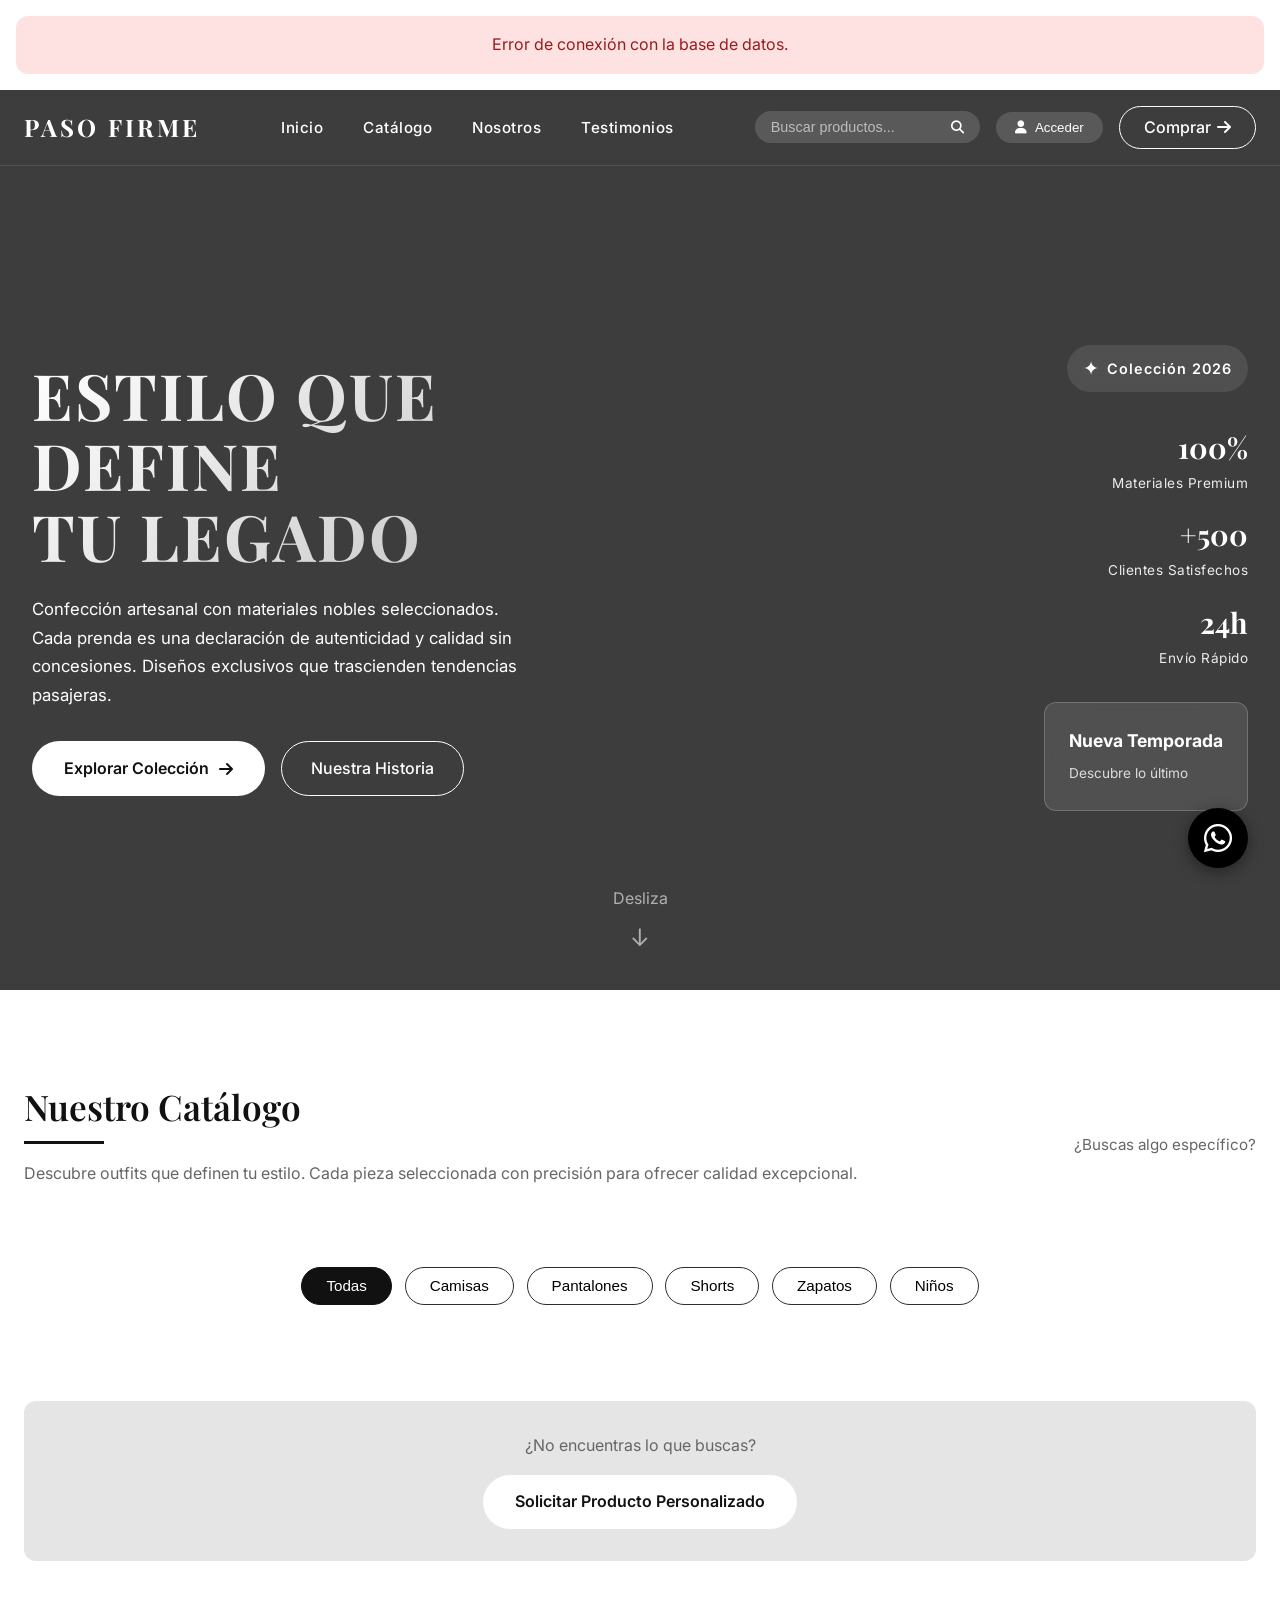
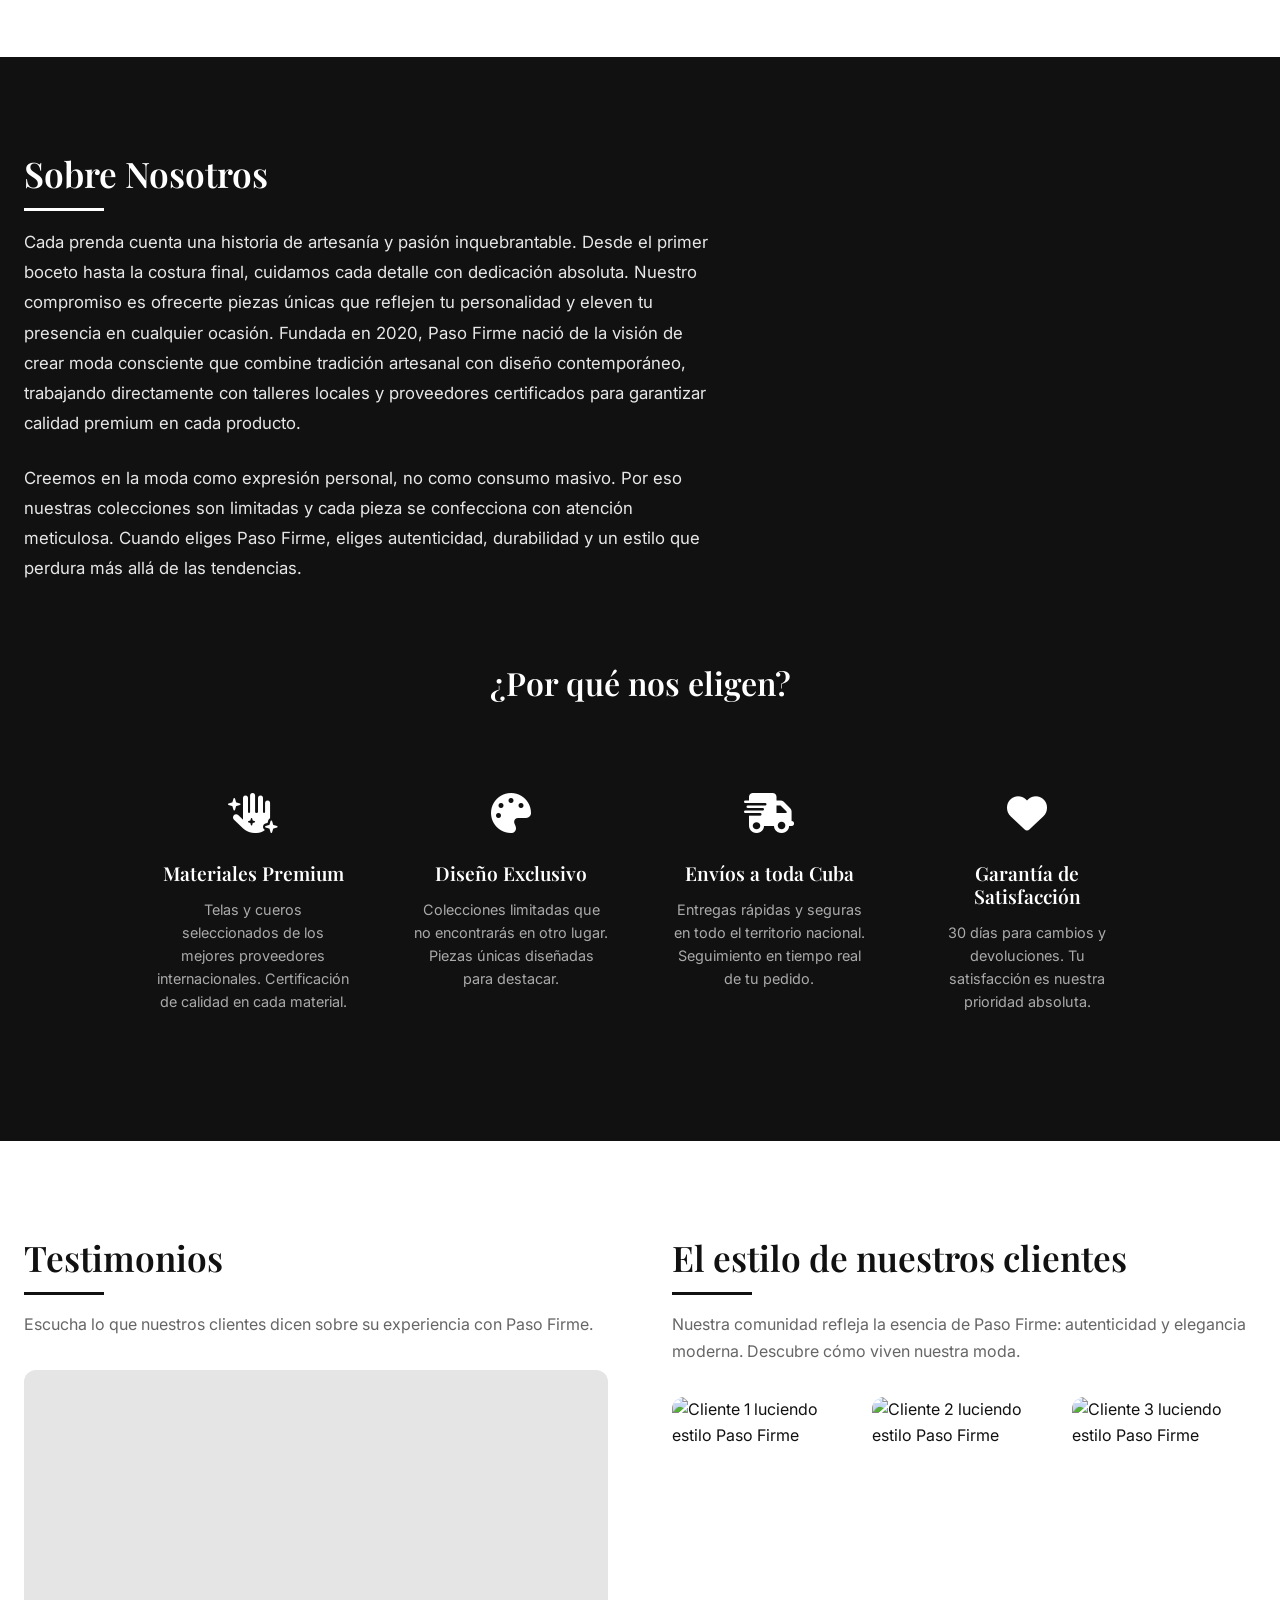
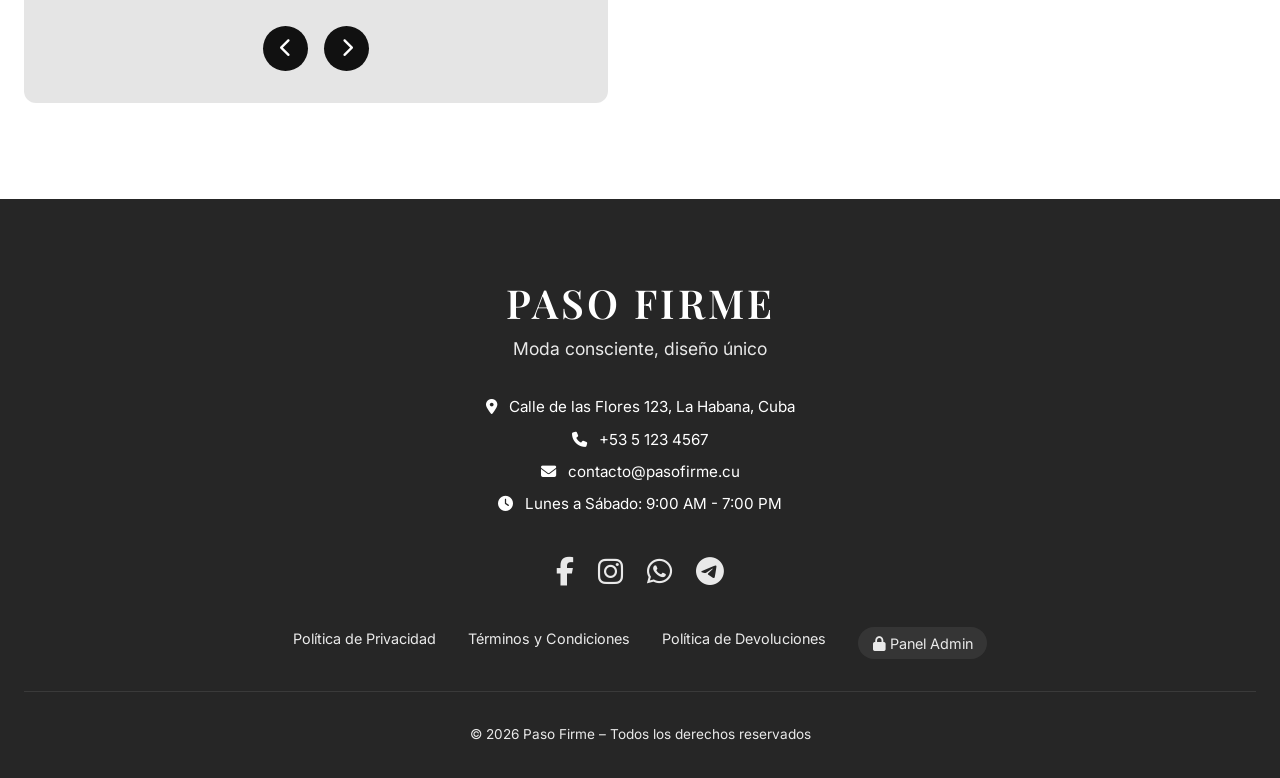
==== index.html @ e171fef2 "Primera subida de archivos" ====
<!DOCTYPE html>
<html lang="es">
<head>
    <meta charset="UTF-8">
    <meta name="viewport" content="width=device-width, initial-scale=1.0">
    <meta name="description" content="Paso Firme - Ropa y calzado de autor. Confección artesanal, materiales nobles y diseño exclusivo. Envíos a toda Cuba.">
    <meta name="keywords" content="ropa, calzado, moda, boutique, Cuba, diseño exclusivo, artesanía">
    <meta name="author" content="Paso Firme">
    <meta name="theme-color" content="#111111">
    <title>Paso Firme | Ropa y Calzado de Autor</title>
    <link rel="manifest" href="manifest.json">
    <link rel="preconnect" href="https://fonts.googleapis.com">
    <link rel="preconnect" href="https://fonts.gstatic.com" crossorigin>
    <link href="https://fonts.googleapis.com/css2?family=Playfair+Display:wght@400;500;600;700&family=Inter:wght@300;400;500;600;700&display=swap" rel="stylesheet">
    <link rel="stylesheet" href="https://cdnjs.cloudflare.com/ajax/libs/font-awesome/6.4.0/css/all.min.css">
    <link rel="stylesheet" href="styles.css">
</head>
<body>

    <!-- HERO SECTION -->
    <header class="hero" id="inicio" role="banner">
        <div class="hero-overlay" aria-hidden="true"></div>
        
        <!-- Navigation -->
        <nav class="hero-nav" role="navigation" aria-label="Navegación principal">
            <div class="nav-container">
                <a href="#inicio" class="logo" aria-label="Paso Firme - Inicio">PASO FIRME</a>
                
                <button class="menu-toggle" id="menuToggle" aria-label="Abrir menú" aria-expanded="false">
                    <i class="fas fa-bars"></i>
                </button>
                
                <ul class="nav-links" id="navLinks">
                    <li><a href="#inicio">Inicio</a></li>
                    <li><a href="#catalogo">Catálogo</a></li>
                    <li><a href="#nosotros">Nosotros</a></li>
                    <li><a href="#testimonios">Testimonios</a></li>
                </ul>
                
                <div class="nav-actions" id="navActions">
                    <div class="search-wrapper">
                        <input type="search" id="searchInput" placeholder="Buscar productos..." aria-label="Buscar productos">
                        <button id="searchBtn" aria-label="Buscar"><i class="fas fa-search"></i></button>
                    </div>
                    <button class="auth-btn" id="authBtn" aria-label="Acceder a tu cuenta"><i class="fas fa-user"></i> Acceder</button>
                    <a href="#catalogo" class="nav-comprar" id="comprarNavBtn">Comprar <i class="fas fa-arrow-right"></i></a>
                </div>
            </div>
        </nav>
        
        <!-- Hero Content -->
        <div class="hero-content">
            <div class="hero-text-left">
                <h1 class="hero-slogan">ESTILO QUE DEFINE<br>TU LEGADO</h1>
                <p class="hero-description-left">
                    Confección artesanal con materiales nobles seleccionados. Cada prenda es una declaración de autenticidad y calidad sin concesiones. Diseños exclusivos que trascienden tendencias pasajeras.
                </p>
                <div class="hero-buttons">
                    <a href="#catalogo" class="btn-primary">
                        <span>Explorar Colección</span>
                        <i class="fas fa-arrow-right"></i>
                    </a>
                    <a href="#nosotros" class="btn-outline">
                        <span>Nuestra Historia</span>
                    </a>
                </div>
            </div>
            
            <div class="hero-right-content">
                <div class="hero-badge">
                    <span class="badge-icon" aria-hidden="true">✦</span>
                    <span class="badge-text">Colección 2026</span>
                </div>
                <div class="hero-stats">
                    <div class="stat-item">
                        <span class="stat-number">100%</span>
                        <span class="stat-label">Materiales Premium</span>
                    </div>
                    <div class="stat-item">
                        <span class="stat-number">+500</span>
                        <span class="stat-label">Clientes Satisfechos</span>
                    </div>
                    <div class="stat-item">
                        <span class="stat-number">24h</span>
                        <span class="stat-label">Envío Rápido</span>
                    </div>
                </div>
                <div class="hero-3d-element">
                    <div class="floating-card">
                        <span class="card-title">Nueva Temporada</span>
                        <span class="card-subtitle">Descubre lo último</span>
                    </div>
                </div>
            </div>
        </div>
        
        <div class="hero-scroll-indicator" aria-hidden="true">
            <span>Desliza</span>
            <div class="scroll-arrow">↓</div>
        </div>
    </header>

    <!-- CATÁLOGO SECTION -->
    <section class="section catalog-section" id="catalogo" role="region" aria-labelledby="catalogo-title">
        <div class="container">
            <div class="catalogo-header">
                <div>
                    <h2 class="section-title-left" id="catalogo-title">Nuestro Catálogo</h2>
                    <p class="section-subtitle">Descubre outfits que definen tu estilo. Cada pieza seleccionada con precisión para ofrecer calidad excepcional.</p>
                </div>
                <div class="catalogo-cta">
                    <p>¿Buscas algo específico?</p>
                    <a href="#contacto" class="btn-outline">Contáctanos</a>
                </div>
            </div>
            
            <!-- Category Filter -->
            <div class="category-bar centered" role="tablist" aria-label="Filtrar por categoría">
                <button class="cat-btn active" data-category="todos" role="tab" aria-selected="true">Todas</button>
                <button class="cat-btn" data-category="camisas" role="tab" aria-selected="false">Camisas</button>
                <button class="cat-btn" data-category="pantalones" role="tab" aria-selected="false">Pantalones</button>
                <button class="cat-btn" data-category="shorts" role="tab" aria-selected="false">Shorts</button>
                <button class="cat-btn" data-category="zapatos" role="tab" aria-selected="false">Zapatos</button>
                <button class="cat-btn" data-category="ninos" role="tab" aria-selected="false">Niños</button>
            </div>
            
            <!-- Products Grid -->
            <div class="productos-grid" id="productosGrid" role="tabpanel" aria-label="Productos">
                <!-- Products will be loaded dynamically -->
            </div>
            
            <div class="catalogo-footer">
                <p>¿No encuentras lo que buscas?</p>
                <a href="#contacto" class="btn-primary">Solicitar Producto Personalizado</a>
            </div>
        </div>
    </section>

    <!-- SOBRE NOSOTROS SECTION -->
    <section class="section about-section" id="nosotros" role="region" aria-labelledby="nosotros-title">
        <div class="container">
            <div class="about-header">
                <div>
                    <h2 class="section-title-left" id="nosotros-title">Sobre Nosotros</h2>
                    <p class="about-highlight">
                        Cada prenda cuenta una historia de artesanía y pasión inquebrantable. Desde el primer boceto hasta la costura final, cuidamos cada detalle con dedicación absoluta. Nuestro compromiso es ofrecerte piezas únicas que reflejen tu personalidad y eleven tu presencia en cualquier ocasión. Fundada en 2020, Paso Firme nació de la visión de crear moda consciente que combine tradición artesanal con diseño contemporáneo, trabajando directamente con talleres locales y proveedores certificados para garantizar calidad premium en cada producto.
                    </p>
                    <p class="about-highlight">
                        Creemos en la moda como expresión personal, no como consumo masivo. Por eso nuestras colecciones son limitadas y cada pieza se confecciona con atención meticulosa. Cuando eliges Paso Firme, eliges autenticidad, durabilidad y un estilo que perdura más allá de las tendencias.
                    </p>
                </div>
            </div>
            
            <div class="why-us">
                <h3>¿Por qué nos eligen?</h3>
                <div class="features-grid">
                    <div class="feature">
                        <div class="feature-icon">
                            <i class="fas fa-hand-sparkles"></i>
                        </div>
                        <h4>Materiales Premium</h4>
                        <p>Telas y cueros seleccionados de los mejores proveedores internacionales. Certificación de calidad en cada material.</p>
                    </div>
                    <div class="feature">
                        <div class="feature-icon">
                            <i class="fas fa-palette"></i>
                        </div>
                        <h4>Diseño Exclusivo</h4>
                        <p>Colecciones limitadas que no encontrarás en otro lugar. Piezas únicas diseñadas para destacar.</p>
                    </div>
                    <div class="feature">
                        <div class="feature-icon">
                            <i class="fas fa-truck-fast"></i>
                        </div>
                        <h4>Envíos a toda Cuba</h4>
                        <p>Entregas rápidas y seguras en todo el territorio nacional. Seguimiento en tiempo real de tu pedido.</p>
                    </div>
                    <div class="feature">
                        <div class="feature-icon">
                            <i class="fas fa-heart"></i>
                        </div>
                        <h4>Garantía de Satisfacción</h4>
                        <p>30 días para cambios y devoluciones. Tu satisfacción es nuestra prioridad absoluta.</p>
                    </div>
                </div>
            </div>
        </div>
    </section>

    <!-- TESTIMONIOS SECTION -->
    <section class="section testimonials-section" id="testimonios" role="region" aria-labelledby="testimonios-title">
        <div class="container">
            <div class="two-columns">
                <div>
                    <h2 class="section-title-left" id="testimonios-title">Testimonios</h2>
                    <p class="section-subtitle">Escucha lo que nuestros clientes dicen sobre su experiencia con Paso Firme.</p>
                    
                    <div class="testimonios-carousel">
                        <div class="testimonios-slider" id="testimoniosSlider">
                            <!-- Testimonials loaded dynamically -->
                        </div>
                        <div class="carousel-controls">
                            <button class="carousel-btn" id="prevTestimonio" aria-label="Testimonio anterior"><i class="fas fa-chevron-left"></i></button>
                            <button class="carousel-btn" id="nextTestimonio" aria-label="Testimonio siguiente"><i class="fas fa-chevron-right"></i></button>
                        </div>
                    </div>
                </div>
                
                <div>
                    <h3 class="section-title-left">El estilo de nuestros clientes</h3>
                    <p class="section-subtitle">Nuestra comunidad refleja la esencia de Paso Firme: autenticidad y elegancia moderna. Descubre cómo viven nuestra moda.</p>
                    
                    <div class="clientes-gallery">
                        <img src="https://images.pexels.com/photos/1043474/pexels-photo-1043474.jpeg?auto=compress&cs=tinysrgb&w=400&h=600&fit=crop" alt="Cliente 1 luciendo estilo Paso Firme" loading="lazy">
                        <img src="https://images.pexels.com/photos/1001869/pexels-photo-1001869.jpeg?auto=compress&cs=tinysrgb&w=400&h=600&fit=crop" alt="Cliente 2 luciendo estilo Paso Firme" loading="lazy">
                        <img src="https://images.pexels.com/photos/1081685/pexels-photo-1081685.jpeg?auto=compress&cs=tinysrgb&w=400&h=600&fit=crop" alt="Cliente 3 luciendo estilo Paso Firme" loading="lazy">
                    </div>
                </div>
            </div>
        </div>
    </section>

    <!-- FOOTER -->
    <footer class="footer" role="contentinfo">
        <div class="footer-bg" aria-hidden="true"></div>
        <div class="footer-content">
            <div class="footer-info">
                <h3>PASO FIRME</h3>
                <p class="slogan">Moda consciente, diseño único</p>
            </div>
            
            <div class="footer-contact">
                <p><i class="fas fa-map-marker-alt"></i> Calle de las Flores 123, La Habana, Cuba</p>
                <p><i class="fas fa-phone"></i> +53 5 123 4567</p>
                <p><i class="fas fa-envelope"></i> contacto@pasofirme.cu</p>
                <p><i class="fas fa-clock"></i> Lunes a Sábado: 9:00 AM - 7:00 PM</p>
            </div>
            
            <div class="social-links">
                <a href="#" aria-label="Facebook"><i class="fab fa-facebook-f"></i></a>
                <a href="#" aria-label="Instagram"><i class="fab fa-instagram"></i></a>
                <a href="#" aria-label="WhatsApp"><i class="fab fa-whatsapp"></i></a>
                <a href="#" aria-label="Telegram"><i class="fab fa-telegram"></i></a>
            </div>
            
            <div class="footer-links">
                <a href="#">Política de Privacidad</a>
                <a href="#">Términos y Condiciones</a>
                <a href="#">Política de Devoluciones</a>
                <a href="admin.html" class="admin-footer-link">
                  <i class="fas fa-lock"></i> Panel Admin
                </a>
            </div>
            
            <p class="footer-copyright">© 2026 Paso Firme – Todos los derechos reservados</p>
        </div>
    </footer>

    <!-- WhatsApp Float (Logo oficial) -->
    <a href="https://wa.me/5351234567" class="whatsapp-float" aria-label="Contactar por WhatsApp" target="_blank" rel="noopener">
        <i class="fab fa-whatsapp"></i>
    </a>

    <!-- Auth Modal -->
    <div class="modal" id="authModal" role="dialog" aria-labelledby="modalTitle" aria-modal="true">
        <div class="modal-content">
            <button class="close-modal" id="closeModal" aria-label="Cerrar modal"><i class="fas fa-times"></i></button>
            <h2 id="modalTitle">Tu cuenta</h2>
            
            <div id="auth-tabs">
                <button class="tab-btn active" data-tab="login">Iniciar Sesión</button>
                <button class="tab-btn" data-tab="register">Registrarse</button>
            </div>
            
            <!-- Login Form -->
            <form class="auth-form active" id="loginForm" novalidate>
                <div class="form-group">
                    <label for="loginUsername">Usuario o correo</label>
                    <input type="text" id="loginUsername" required aria-required="true" placeholder="tu@email.com o nombre de usuario">
                </div>
                <div class="form-group">
                    <label for="loginPassword">Contraseña</label>
                    <input type="password" id="loginPassword" required aria-required="true" placeholder="••••••••">
                </div>
                <button type="submit" class="submit-btn">Ingresar</button>
                <div class="form-status" id="loginStatus"></div>
            </form>
            
            <!-- Register Form -->
            <form class="auth-form" id="registerForm" novalidate>
                <div class="form-group">
                    <label for="registerUsername">Nombre de usuario</label>
                    <input type="text" id="registerUsername" required aria-required="true" placeholder="Tu nombre de usuario">
                </div>
                <div class="form-group">
                    <label for="registerEmail">Correo electrónico</label>
                    <input type="email" id="registerEmail" required aria-required="true" placeholder="tu@email.com">
                </div>
                <div class="form-group">
                    <label for="registerPhone">Teléfono (+53)</label>
                    <input type="tel" id="registerPhone" placeholder="+53 5 123 4567">
                </div>
                <div class="form-group">
                    <label for="registerPassword">Contraseña</label>
                    <input type="password" id="registerPassword" required aria-required="true" placeholder="Mínimo 6 caracteres" minlength="6">
                </div>
                <button type="submit" class="submit-btn">Crear cuenta</button>
                <div class="form-status" id="registerStatus"></div>
            </form>
        </div>
    </div>

    <script src="https://cdn.jsdelivr.net/npm/@supabase/supabase-js@2"></script>
    <script src="config.js"></script>
    <script src="app.js"></script>
</body>
</html>
---- styles.css ----
/* ========================================
PASO FIRME – ESTILOS 2026 (Negro/Elegante)
======================================== */
:root {
    --bg-dark: #000000;
    --bg-dark-alt: #111111;
    --bg-light: #ffffff;
    --text-dark: #111111;
    --text-light: #ffffff;
    --gray-dark: #2c2c2c;
    --gray-light: #e5e5e5;
    --accent: #ffffff;
    --accent-hover: #000000;
    --transition: 0.3s ease;
    --radius: 12px;
    --shadow: 0 4px 20px rgba(0,0,0,0.15);
    --shadow-hover: 0 8px 30px rgba(0,0,0,0.2);
}

* {
    margin: 0;
    padding: 0;
    box-sizing: border-box;
}

html {
    scroll-behavior: smooth;
}

body {
    font-family: 'Inter', system-ui, -apple-system, sans-serif;
    background: var(--bg-light);
    color: var(--text-dark);
    line-height: 1.6;
    overflow-x: hidden;
}

/* Typography */
h1, h2, h3, h4, h5, h6 {
    font-family: 'Playfair Display', Georgia, serif;
    font-weight: 600;
    line-height: 1.2;
}

.container {
    max-width: 1280px;
    margin: 0 auto;
    padding: 0 1.5rem;
}

/* ===== HERO CON NAVE SOBRE IMAGEN ===== */
.hero {
    position: relative;
    min-height: 100vh;
    background: linear-gradient(rgba(0,0,0,0.7), rgba(0,0,0,0.7)), url('https://images.pexels.com/photos/1926769/pexels-photo-1926769.jpeg?auto=compress&cs=tinysrgb&w=1600&h=900&fit=crop') center/cover no-repeat fixed;
    display: flex;
    flex-direction: column;
    color: var(--text-light);
}

.hero-overlay {
    position: absolute;
    top: 0;
    left: 0;
    width: 100%;
    height: 100%;
    background: rgba(0,0,0,0.2);
    z-index: 1;
}

.hero-nav {
    position: relative;
    z-index: 10;
    padding: 1rem 0;
    background: transparent;
    border-bottom: 1px solid rgba(255,255,255,0.1);
}

.nav-container {
    display: flex;
    justify-content: space-between;
    align-items: center;
    max-width: 1280px;
    margin: 0 auto;
    padding: 0 1.5rem;
}

.logo {
    font-size: 1.5rem;
    font-weight: 700;
    letter-spacing: 3px;
    color: var(--text-light);
    text-decoration: none;
    font-family: 'Playfair Display', serif;
}

.nav-links {
    display: flex;
    gap: 2.5rem;
    list-style: none;
}

.nav-links a {
    color: var(--text-light);
    text-decoration: none;
    font-weight: 500;
    font-size: 0.95rem;
    transition: opacity var(--transition);
    letter-spacing: 0.5px;
}

.nav-links a:hover {
    opacity: 0.7;
}

.nav-comprar {
    background: transparent;
    border: 1px solid var(--text-light);
    padding: 0.5rem 1.5rem;
    border-radius: 40px;
    color: var(--text-light);
    text-decoration: none;
    font-weight: 500;
    transition: var(--transition);
    display: inline-flex;
    align-items: center;
    gap: 6px;
}

.nav-comprar:hover {
    background: var(--text-light);
    color: var(--text-dark);
}

.nav-actions {
    display: flex;
    gap: 1rem;
    align-items: center;
}

.search-wrapper {
    display: flex;
    background: rgba(255,255,255,0.15);
    border-radius: 40px;
    overflow: hidden;
    backdrop-filter: blur(10px);
}

.search-wrapper input {
    background: transparent;
    border: none;
    padding: 0.5rem 1rem;
    color: var(--text-light);
    font-size: 0.9rem;
    outline: none;
    width: 180px;
}

.search-wrapper input::placeholder {
    color: rgba(255,255,255,0.6);
}

.search-wrapper button {
    background: transparent;
    border: none;
    color: var(--text-light);
    padding: 0 1rem;
    cursor: pointer;
    transition: var(--transition);
}

.search-wrapper button:hover {
    background: rgba(255,255,255,0.1);
}

.auth-btn {
    background: rgba(255,255,255,0.15);
    border: none;
    color: var(--text-light);
    padding: 0.5rem 1.2rem;
    border-radius: 40px;
    cursor: pointer;
    font-weight: 500;
    transition: var(--transition);
    backdrop-filter: blur(10px);
    display: inline-flex;
    align-items: center;
    gap: 8px;
}

.auth-btn:hover {
    background: rgba(255,255,255,0.25);
}

.menu-toggle {
    display: none;
    background: none;
    border: none;
    color: white;
    font-size: 1.5rem;
    cursor: pointer;
}

.hero-content {
    position: relative;
    z-index: 2;
    flex: 1;
    display: flex;
    align-items: center;
    justify-content: space-between;
    padding: 2rem;
    max-width: 1280px;
    margin: 0 auto;
    width: 100%;
}

.hero-text-left {
    max-width: 550px;
    text-align: left;
}

.hero-slogan {
    font-size: clamp(2.5rem, 6vw, 4rem);
    font-weight: 700;
    letter-spacing: 2px;
    background: linear-gradient(135deg, #ffffff, #c0c0c0);
    -webkit-background-clip: text;
    background-clip: text;
    color: transparent;
    margin-bottom: 1.5rem;
    line-height: 1.1;
}

.hero-description-left {
    font-size: 1.05rem;
    line-height: 1.7;
    margin-bottom: 2rem;
    opacity: 1;
    max-width: 500px;
}

.hero-buttons {
    display: flex;
    gap: 1rem;
    flex-wrap: wrap;
}

.btn-primary {
    display: inline-flex;
    align-items: center;
    gap: 10px;
    background: var(--text-light);
    color: var(--text-dark);
    padding: 0.9rem 2rem;
    border-radius: 50px;
    text-decoration: none;
    font-weight: 600;
    transition: var(--transition);
    border: none;
    cursor: pointer;
    font-size: 1rem;
}

.btn-primary:hover {
    background: var(--gray-light);
    transform: translateY(-3px);
    box-shadow: var(--shadow-hover);
}

.btn-outline {
    display: inline-flex;
    align-items: center;
    gap: 10px;
    background: transparent;
    border: 1px solid var(--text-light);
    color: var(--text-light);
    padding: 0.8rem 1.8rem;
    border-radius: 50px;
    text-decoration: none;
    font-weight: 500;
    transition: var(--transition);
    cursor: pointer;
    font-size: 1rem;
}

.btn-outline:hover {
    background: var(--text-light);
    color: var(--text-dark);
}

/* Hero Right Content */
.hero-right-content {
    display: flex;
    flex-direction: column;
    align-items: flex-end;
    gap: 2rem;
}

.hero-badge {
    display: flex;
    align-items: center;
    gap: 0.5rem;
    background: rgba(255,255,255,0.1);
    padding: 0.5rem 1rem;
    border-radius: 50px;
    backdrop-filter: blur(10px);
}

.badge-icon {
    color: var(--text-light);
    font-size: 1.2rem;
}

.badge-text {
    font-weight: 600;
    font-size: 0.9rem;
    letter-spacing: 1px;
}

.hero-stats {
    display: flex;
    flex-direction: column;
    gap: 1rem;
}

.stat-item {
    text-align: right;
}

.stat-number {
    display: block;
    font-size: 1.8rem;
    font-weight: 700;
    color: var(--text-light);
    font-family: 'Playfair Display', serif;
}

.stat-label {
    font-size: 0.85rem;
    opacity: 0.9;
    letter-spacing: 0.5px;
}

.hero-3d-element {
    position: relative;
}

.floating-card {
    background: rgba(255,255,255,0.1);
    backdrop-filter: blur(20px);
    padding: 1.5rem;
    border-radius: var(--radius);
    border: 1px solid rgba(255,255,255,0.2);
    animation: float 3s ease-in-out infinite;
}

@keyframes float {
    0%, 100% { transform: translateY(0); }
    50% { transform: translateY(-10px); }
}

.card-title {
    display: block;
    font-weight: 700;
    font-size: 1.1rem;
    margin-bottom: 0.3rem;
}

.card-subtitle {
    font-size: 0.85rem;
    opacity: 0.8;
}

.hero-scroll-indicator {
    position: absolute;
    bottom: 2rem;
    left: 50%;
    transform: translateX(-50%);
    text-align: center;
    opacity: 0.8;
    animation: bounce 2s infinite;
}

@keyframes bounce {
    0%, 100% { transform: translateX(-50%) translateY(0); }
    50% { transform: translateX(-50%) translateY(10px); }
}

.scroll-arrow {
    font-size: 1.5rem;
    margin-top: 0.5rem;
}

/* ===== SECCIONES ===== */
.section {
    padding: 6rem 0;
}

.section-title-left {
    font-size: 2.2rem;
    font-weight: 600;
    margin-bottom: 1rem;
    position: relative;
}

.section-title-left::after {
    content: '';
    display: block;
    width: 80px;
    height: 3px;
    background: currentColor;
    margin-top: 0.8rem;
}

.section-subtitle {
    font-size: 1rem;
    color: #666;
    margin-bottom: 2rem;
    line-height: 1.7;
}

/* Catálogo (fondo blanco) */
.catalog-section {
    background: var(--bg-light);
    color: var(--text-dark);
}

.catalogo-header {
    display: flex;
    justify-content: space-between;
    align-items: flex-end;
    flex-wrap: wrap;
    gap: 2rem;
    margin-bottom: 3rem;
}

.catalogo-cta {
    text-align: right;
}

.catalogo-cta p {
    font-size: 0.95rem;
    margin-bottom: 0.5rem;
    color: #666;
}

.category-bar {
    display: flex;
    flex-wrap: wrap;
    gap: 0.8rem;
    margin-bottom: 3rem;
    justify-content: center;
}

.cat-btn {
    background: transparent;
    border: 1px solid var(--gray-dark);
    padding: 0.6rem 1.5rem;
    border-radius: 50px;
    cursor: pointer;
    font-weight: 500;
    transition: var(--transition);
    font-size: 0.95rem;
}

.cat-btn:hover {
    background: var(--gray-dark);
    color: var(--text-light);
}

.cat-btn.active {
    background: var(--text-dark);
    color: var(--text-light);
    border-color: var(--text-dark);
}

.productos-grid {
    display: grid;
    grid-template-columns: repeat(auto-fill, minmax(280px, 1fr));
    gap: 2rem;
    margin-bottom: 3rem;
}

.product-card {
    background: var(--bg-light);
    border-radius: var(--radius);
    overflow: hidden;
    box-shadow: var(--shadow);
    transition: var(--transition);
    position: relative;
}

.product-card:hover {
    transform: translateY(-8px);
    box-shadow: var(--shadow-hover);
}

.product-card img {
    width: 100%;
    aspect-ratio: 1 / 1;
    object-fit: cover;
    transition: var(--transition);
}

.product-card:hover img {
    transform: scale(1.05);
}

.product-actions {
    position: absolute;
    top: 15px;
    right: 15px;
    display: flex;
    gap: 10px;
}

.product-actions button {
    background: rgba(255,255,255,0.95);
    border: none;
    width: 40px;
    height: 40px;
    border-radius: 50%;
    cursor: pointer;
    transition: var(--transition);
    font-size: 1.2rem;
    display: flex;
    align-items: center;
    justify-content: center;
    box-shadow: 0 2px 10px rgba(0,0,0,0.1);
}

.product-actions button:hover {
    background: white;
    transform: scale(1.1);
}

.favorite-btn.liked {
    color: #e74c3c;
}

.purchase-arrow {
    position: absolute;
    bottom: 80px;
    right: 15px;
    background: var(--text-dark);
    color: var(--text-light);
    width: 40px;
    height: 40px;
    border-radius: 50%;
    display: flex;
    align-items: center;
    justify-content: center;
    cursor: pointer;
    transition: var(--transition);
    font-size: 1.2rem;
    box-shadow: 0 2px 10px rgba(0,0,0,0.2);
}

.purchase-arrow:hover {
    transform: translateY(-5px);
    background: var(--gray-dark);
}

.product-info {
    padding: 1.2rem;
}

.product-title {
    font-weight: 600;
    margin-bottom: 0.5rem;
    font-size: 1.05rem;
}

.product-price {
    font-weight: 600;
    color: var(--gray-dark);
    font-size: 1.1rem;
}

.catalogo-footer {
    text-align: center;
    padding: 2rem;
    background: var(--gray-light);
    border-radius: var(--radius);
}

.catalogo-footer p {
    margin-bottom: 1rem;
    color: #666;
}

/* Sobre Nosotros */
.about-section {
    background: var(--bg-dark-alt);
    color: var(--text-light);
}

.about-header {
    margin-bottom: 5rem;
}

.about-highlight {
    max-width: 700px;
    font-size: 1.05rem;
    line-height: 1.8;
    margin-bottom: 1.5rem;
    opacity: 0.9;
}

.why-us {
    text-align: center;
}

.why-us h3 {
    font-size: 2rem;
    margin-bottom: 3rem;
}

.features-grid {
    display: grid;
    grid-template-columns: repeat(4, 1fr);
    gap: 2rem;
    max-width: 1000px;
    margin: 0 auto;
}

.feature {
    text-align: center;
    padding: 2rem 1rem;
}

.feature-icon {
    font-size: 2.5rem;
    margin-bottom: 1rem;
    color: var(--text-light);
}

.feature h4 {
    font-size: 1.2rem;
    margin-bottom: 0.8rem;
    font-family: 'Playfair Display', serif;
}

.feature p {
    font-size: 0.9rem;
    color: #aaa;
    line-height: 1.6;
}

/* Testimonios y Galería */
.testimonials-section {
    background: var(--bg-light);
    color: var(--text-dark);
}

.two-columns {
    display: grid;
    grid-template-columns: 1fr 1fr;
    gap: 4rem;
    align-items: start;
}

.testimonios-carousel {
    position: relative;
    background: var(--gray-light);
    padding: 2rem;
    border-radius: var(--radius);
}

.testimonios-slider {
    min-height: 200px;
}

.testimonio-item {
    background: var(--bg-light);
    padding: 2rem;
    border-radius: var(--radius);
    margin-bottom: 1rem;
    transition: var(--transition);
    box-shadow: var(--shadow);
}

.testimonio-text {
    font-style: italic;
    margin-bottom: 1rem;
    line-height: 1.7;
    font-size: 1.05rem;
}

.testimonio-author {
    font-weight: 600;
    color: var(--text-dark);
}

.testimonio-rating {
    color: #000000;
    margin-bottom: 0.5rem;
}

.carousel-controls {
    display: flex;
    justify-content: center;
    gap: 1rem;
    margin-top: 1.5rem;
}

.carousel-btn {
    background: var(--text-dark);
    border: none;
    width: 45px;
    height: 45px;
    border-radius: 50%;
    cursor: pointer;
    transition: var(--transition);
    color: var(--text-light);
    font-size: 1.2rem;
    display: flex;
    align-items: center;
    justify-content: center;
}

.carousel-btn:hover {
    background: var(--gray-dark);
    transform: scale(1.1);
}

.clientes-gallery {
    display: grid;
    grid-template-columns: repeat(3, 1fr);
    gap: 1rem;
    margin-top: 2rem;
}

.clientes-gallery img {
    width: 100%;
    aspect-ratio: 3 / 4;
    object-fit: cover;
    border-radius: var(--radius);
    transition: var(--transition);
    cursor: pointer;
}

.clientes-gallery img:hover {
    transform: scale(1.05);
    box-shadow: var(--shadow-hover);
}

/* Footer */
.footer {
    position: relative;
    background: url('https://images.pexels.com/photos/2529148/pexels-photo-2529148.jpeg?auto=compress&cs=tinysrgb&w=1600&h=900&fit=crop') center/cover no-repeat;
    padding: 5rem 0 2rem;
    color: var(--text-light);
}

.footer-bg {
    position: absolute;
    top: 0;
    left: 0;
    width: 100%;
    height: 100%;
    background: rgba(0,0,0,0.85);
    z-index: 1;
}

.footer-content {
    position: relative;
    z-index: 2;
    max-width: 1280px;
    margin: 0 auto;
    padding: 0 1.5rem;
    text-align: center;
}

.footer-info h3 {
    font-size: 2.5rem;
    margin-bottom: 0.5rem;
    letter-spacing: 3px;
    font-family: 'Playfair Display', serif;
}

.slogan {
    margin-bottom: 2rem;
    font-size: 1.1rem;
    opacity: 0.9;
}

.footer-contact p {
    margin-bottom: 0.5rem;
    font-size: 0.95rem;
    opacity: 1;
}

.footer-contact i {
    margin-right: 0.5rem;
}

.social-links {
    display: flex;
    justify-content: center;
    gap: 1.5rem;
    margin: 2rem 0;
}

.social-links a {
    color: var(--text-light);
    font-size: 1.8rem;
    transition: var(--transition);
    opacity: 0.9;
}

.social-links a:hover {
    opacity: 1;
    transform: scale(1.2);
}

.footer-links {
    display: flex;
    justify-content: center;
    gap: 2rem;
    flex-wrap: wrap;
    margin: 2rem 0;
}

.footer-links a {
    color: var(--text-light);
    text-decoration: none;
    font-size: 0.9rem;
    opacity: 0.9;
    transition: var(--transition);
}

.footer-links a:hover {
    opacity: 1;
    text-decoration: underline;
}

.footer-copyright {
    font-size: 0.85rem;
    opacity: 0.9;
    margin-top: 2rem;
    padding-top: 2rem;
    border-top: 1px solid rgba(255,255,255,0.1);
}

/* Botón flotante WhatsApp - Logo oficial con contraste */
.whatsapp-float {
    position: fixed;
    bottom: 2rem;
    right: 2rem;
    background: #000000;
    color: #ffffff;
    width: 60px;
    height: 60px;
    border-radius: 50%;
    display: flex;
    align-items: center;
    justify-content: center;
    font-size: 2rem;
    box-shadow: 0 4px 15px rgba(0,0,0,0.4);
    z-index: 999;
    transition: var(--transition);
    text-decoration: none;
}

.whatsapp-float:hover {
    transform: scale(1.1);
    background: #ffffff;
    color: #000000;
    box-shadow: 0 6px 20px rgba(0,0,0,0.6);
}

/* Modal */
.modal {
    display: none;
    position: fixed;
    z-index: 2000;
    left: 0;
    top: 0;
    width: 100%;
    height: 100%;
    background: rgba(0,0,0,0.8);
    backdrop-filter: blur(5px);
    align-items: center;
    justify-content: center;
    padding: 1rem;
}

.modal.active {
    display: flex;
}

.modal-content {
    background: var(--bg-light);
    padding: 2.5rem;
    border-radius: 24px;
    max-width: 450px;
    width: 100%;
    position: relative;
    animation: modalSlide 0.3s ease;
}

@keyframes modalSlide {
    from {
        opacity: 0;
        transform: translateY(-20px);
    }
    to {
        opacity: 1;
        transform: translateY(0);
    }
}

.close-modal {
    position: absolute;
    right: 1.5rem;
    top: 1.5rem;
    font-size: 1.5rem;
    background: none;
    border: none;
    cursor: pointer;
    color: var(--text-dark);
    transition: var(--transition);
}

.close-modal:hover {
    color: #000000;
}

#auth-tabs {
    display: flex;
    gap: 0.5rem;
    margin-bottom: 2rem;
}

.tab-btn {
    flex: 1;
    padding: 0.8rem;
    background: var(--gray-light);
    border: none;
    border-radius: 50px;
    cursor: pointer;
    font-weight: 600;
    transition: var(--transition);
}

.tab-btn.active {
    background: var(--text-dark);
    color: var(--text-light);
}

.auth-form {
    display: none;
}

.auth-form.active {
    display: block;
}

.form-group {
    margin-bottom: 1.2rem;
}

.form-group label {
    display: block;
    margin-bottom: 0.5rem;
    font-weight: 500;
    font-size: 0.95rem;
}

.form-group input {
    width: 100%;
    padding: 0.9rem 1rem;
    border: 1px solid #ddd;
    border-radius: 12px;
    font-size: 1rem;
    transition: var(--transition);
}

.form-group input:focus {
    outline: none;
    border-color: var(--text-dark);
    box-shadow: 0 0 0 3px rgba(0,0,0,0.1);
}

.submit-btn {
    width: 100%;
    padding: 1rem;
    background: var(--text-dark);
    color: var(--text-light);
    border: none;
    border-radius: 50px;
    font-weight: 600;
    cursor: pointer;
    transition: var(--transition);
    font-size: 1rem;
}

.submit-btn:hover {
    background: var(--gray-dark);
    transform: translateY(-2px);
}

.form-status {
    margin-top: 1rem;
    padding: 0.8rem;
    border-radius: 12px;
    display: none;
    font-size: 0.9rem;
}

.form-status.success {
    background: #d1fae5;
    color: #065f46;
    display: block;
}

.form-status.error {
    background: #fee2e2;
    color: #991b1b;
    display: block;
}

/* Focus visible for accessibility */
*:focus-visible {
    outline: 2px solid var(--text-dark);
    outline-offset: 2px;
}

/* Responsive */
@media (max-width: 992px) {
    .hero-content {
        flex-direction: column;
        text-align: center;
        justify-content: center;
        padding-top: 4rem;
    }
    
    .hero-text-left {
        text-align: center;
        max-width: 100%;
    }
    
    .hero-description-left {
        margin: 0 auto 2rem;
    }
    
    .hero-buttons {
        justify-content: center;
    }
    
    .hero-right-content {
        margin-top: 3rem;
        align-items: center;
    }
    
    .hero-stats {
        flex-direction: row;
        justify-content: center;
        gap: 2rem;
    }
    
    .stat-item {
        text-align: center;
    }
    
    .two-columns {
        grid-template-columns: 1fr;
        gap: 3rem;
    }
    
    .clientes-gallery {
        grid-template-columns: repeat(3, 1fr);
    }
}

@media (max-width: 768px) {
    .menu-toggle {
        display: block;
    }
    
    .nav-links, .nav-actions {
        display: none;
        position: absolute;
        top: 100%;
        left: 0;
        right: 0;
        background: rgba(0,0,0,0.95);
        padding: 1.5rem;
        flex-direction: column;
        gap: 1rem;
    }
    
    .nav-links.active, .nav-actions.active {
        display: flex;
    }
    
    .nav-actions.active {
        top: auto;
    }
    
    .search-wrapper input {
        width: 100%;
    }
    
    .hero-slogan {
        font-size: 2rem;
    }
    
    .catalogo-header {
        flex-direction: column;
        align-items: center;
        text-align: center;
    }
    
    .catalogo-cta {
        text-align: center;
    }
    
    .about-header {
        text-align: center;
    }
    
    .about-highlight {
        margin: 0 auto 1.5rem;
    }
    
    .features-grid {
        grid-template-columns: repeat(2, 1fr);
        gap: 1.5rem;
    }
    
    .feature {
        padding: 1.5rem 1rem;
    }
    
    .productos-grid {
        grid-template-columns: repeat(auto-fill, minmax(240px, 1fr));
        gap: 1.5rem;
    }
    
    .clientes-gallery {
        grid-template-columns: 1fr;
    }
    
    .footer-links {
        flex-direction: column;
        gap: 1rem;
    }
}

@media (max-width: 480px) {
    .section {
        padding: 4rem 0;
    }
    
    .hero-buttons {
        flex-direction: column;
        width: 100%;
    }
    
    .btn-primary, .btn-outline {
        width: 100%;
        justify-content: center;
    }
    
    .category-bar {
        gap: 0.5rem;
    }
    
    .cat-btn {
        padding: 0.5rem 1rem;
        font-size: 0.85rem;
    }
    
    .productos-grid {
        grid-template-columns: 1fr;
    }
    
    .features-grid {
        grid-template-columns: 1fr;
    }
}

/* Loading states */
.loading {
    opacity: 0.5;
    pointer-events: none;
}

/* Product card animation */
.product-card {
    animation: fadeInUp 0.5s ease forwards;
}

@keyframes fadeInUp {
    from {
        opacity: 0;
        transform: translateY(20px);
    }
    to {
        opacity: 1;
        transform: translateY(0);
    }
}

.admin-footer-link {
    background: rgba(255,255,255,0.1);
    padding: 0.3rem 0.8rem;
    border-radius: 30px;
    transition: 0.2s;
}
.admin-footer-link:hover {
    background: rgba(255,255,255,0.2);
}
.admin-footer-link {
    background: rgba(255, 255, 255, 0.08);
    padding: 0.3rem 0.9rem;
    border-radius: 30px;
    transition: all 0.2s ease;
}
.admin-footer-link:hover {
    background: rgba(255, 255, 255, 0.2);
}
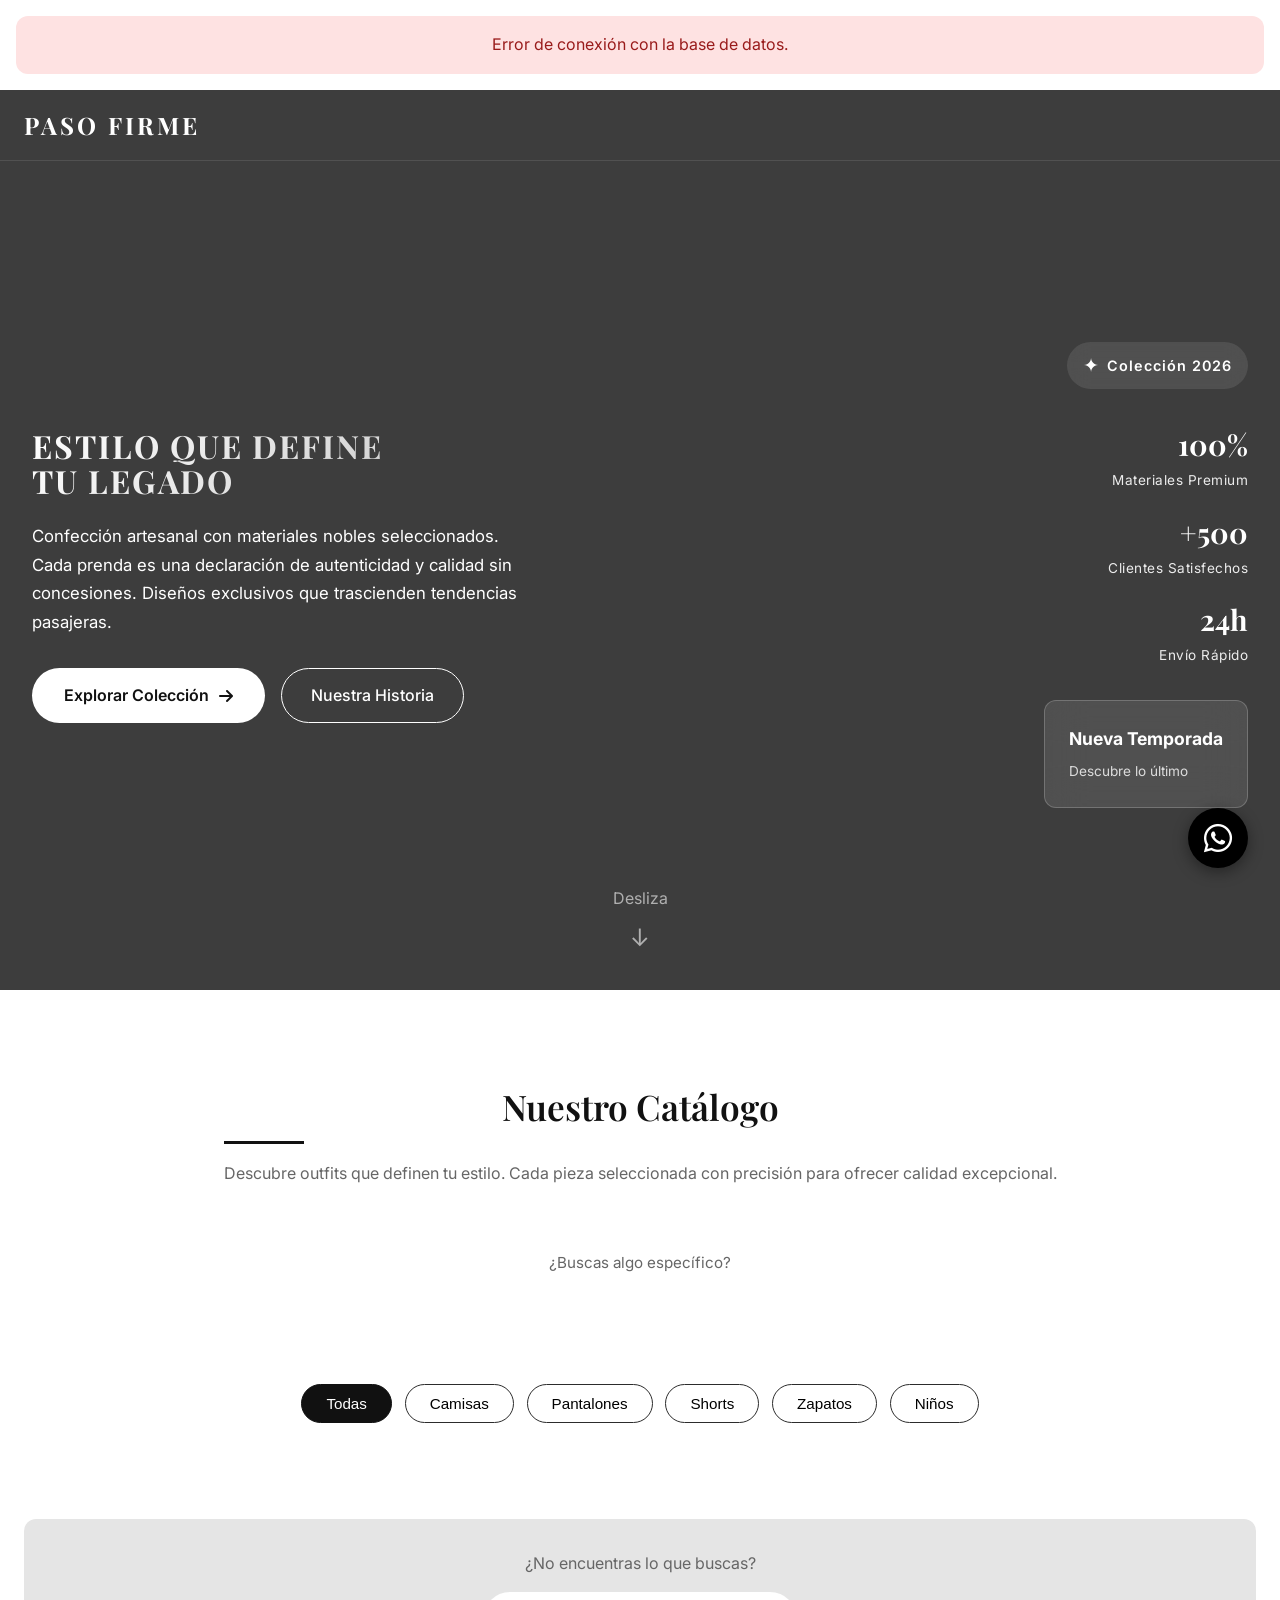
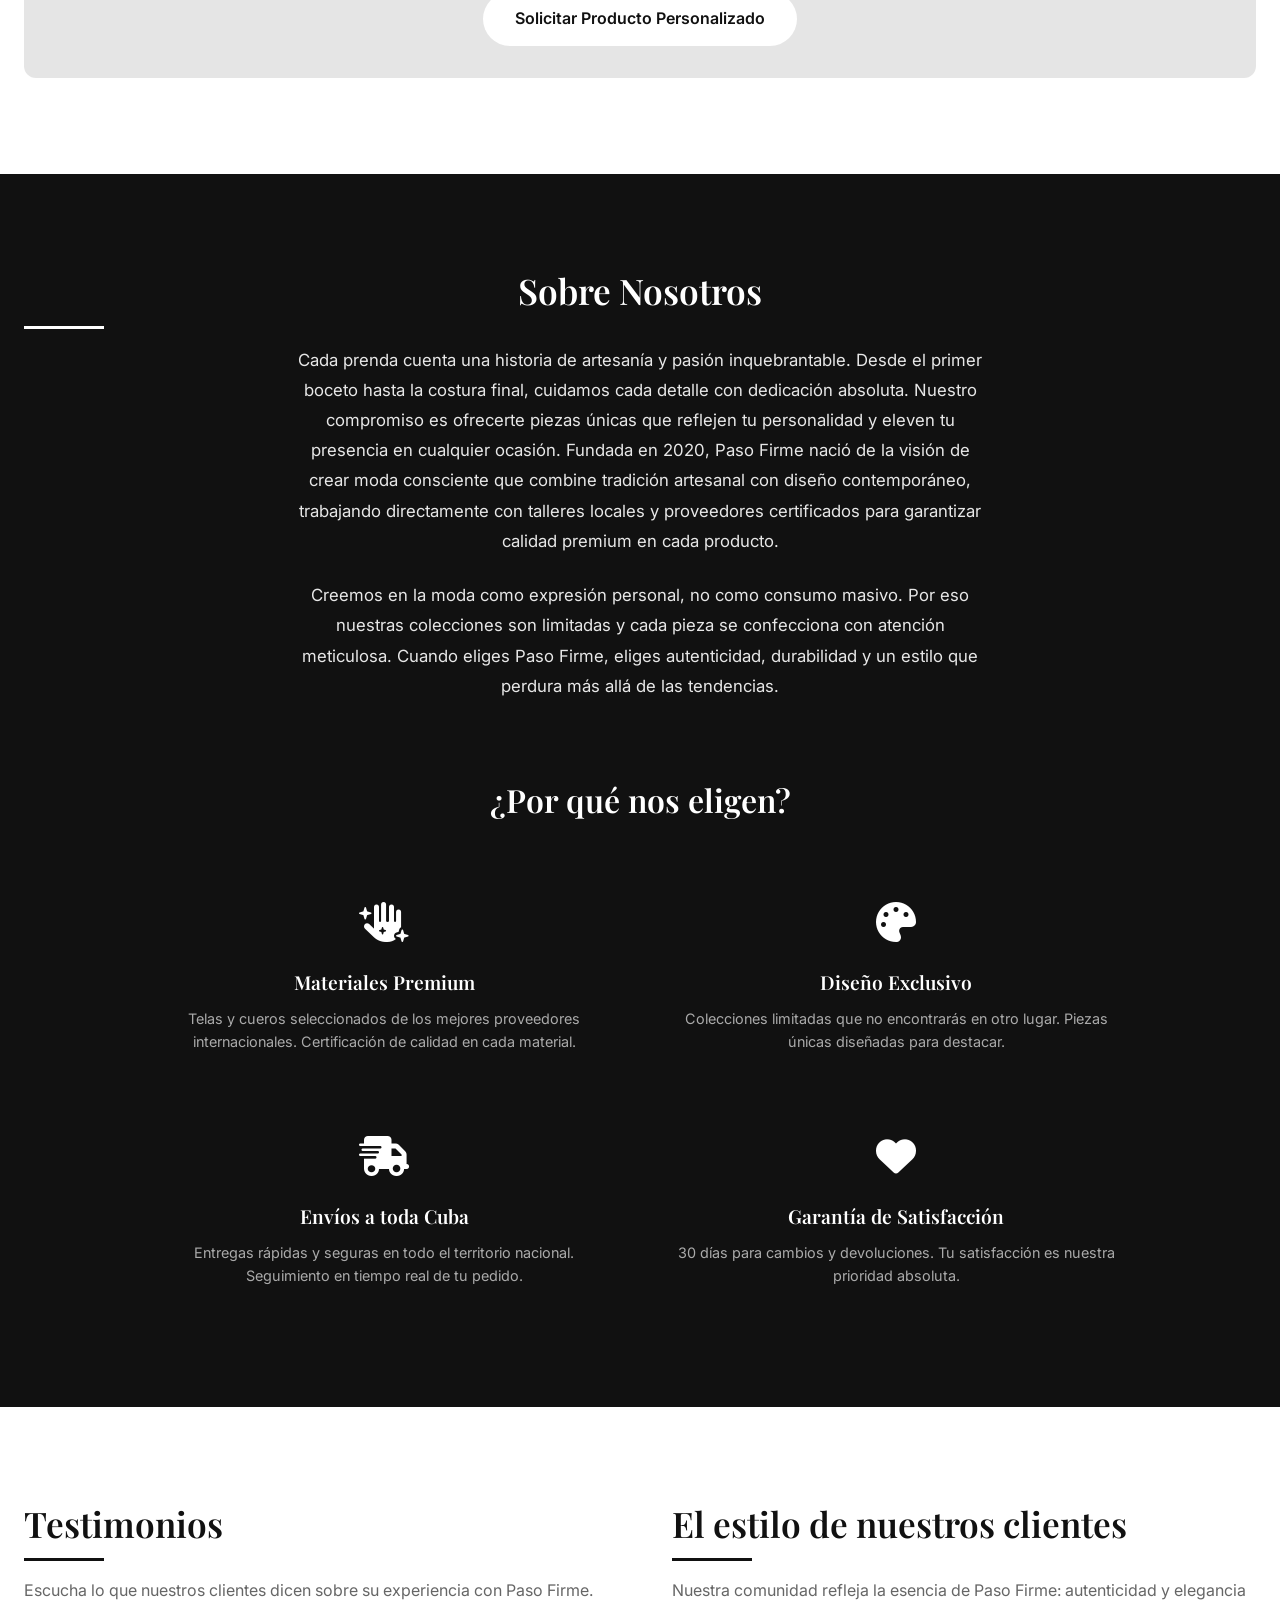
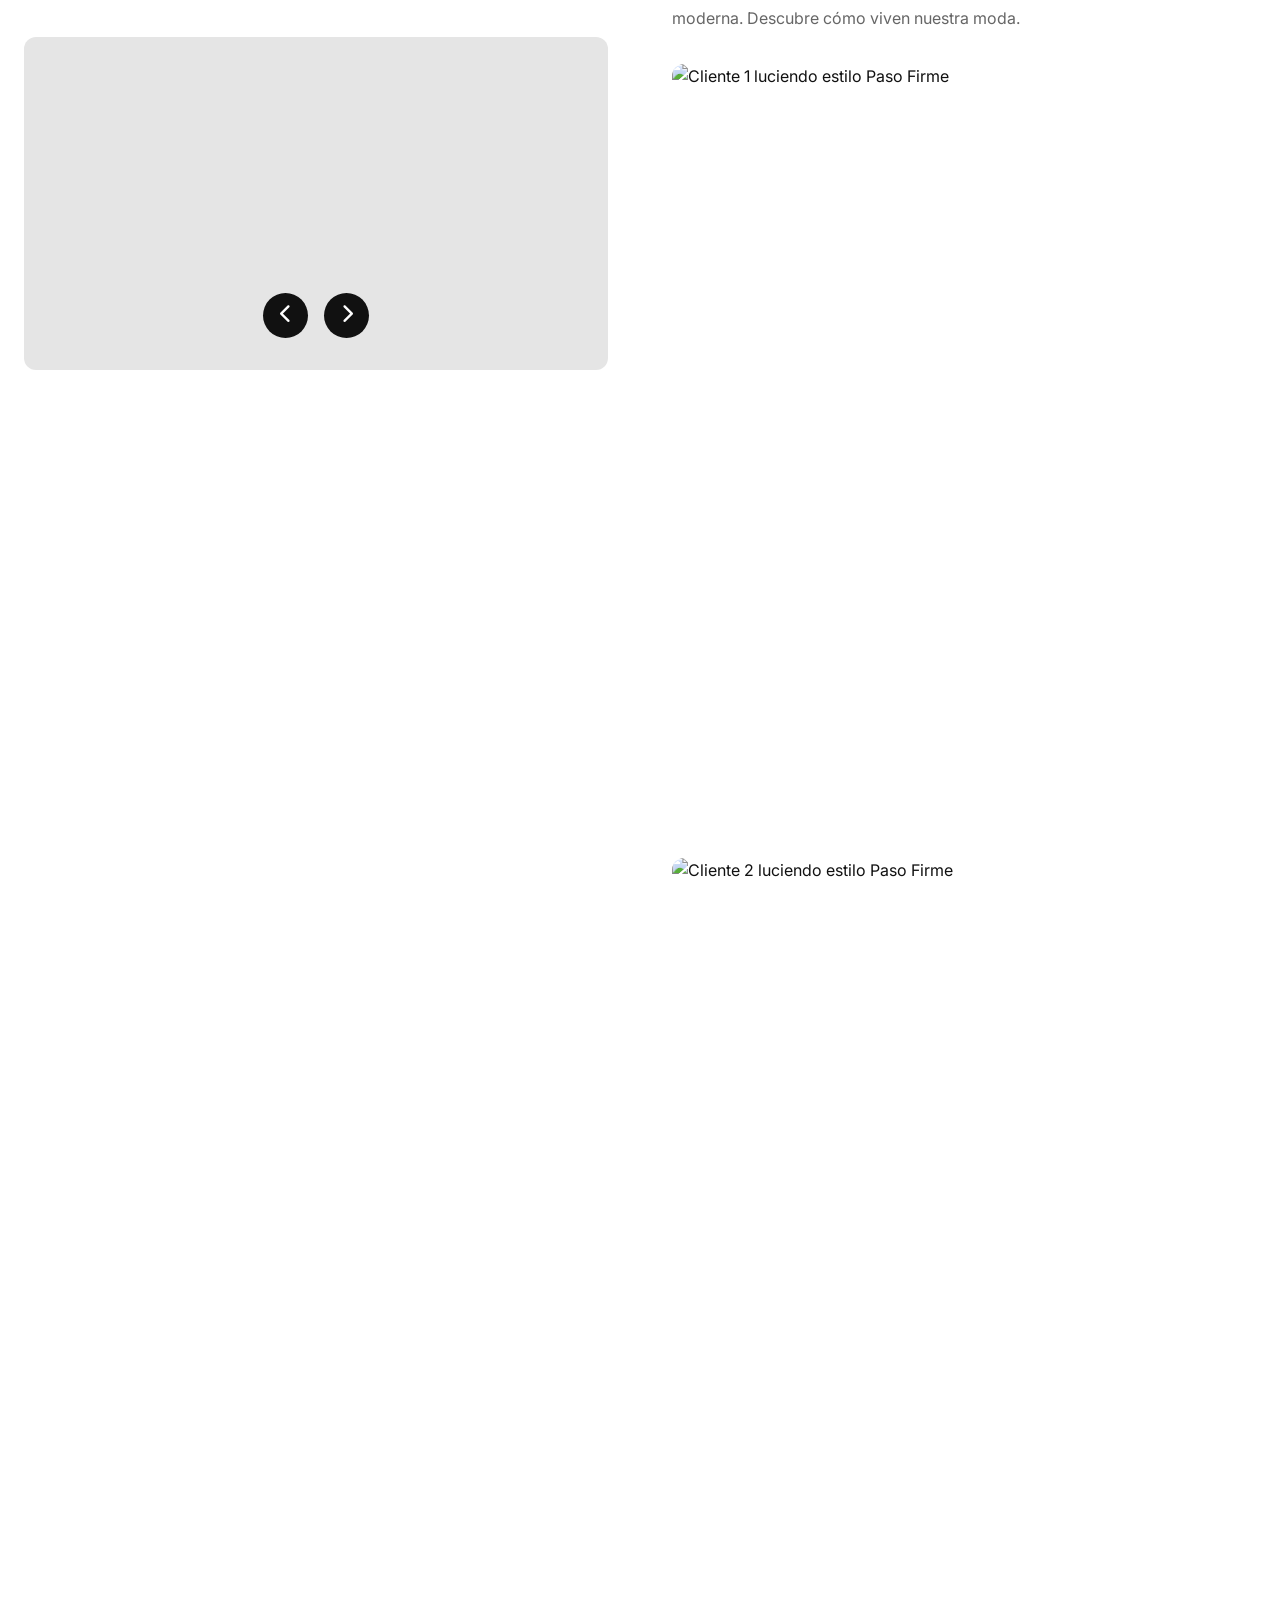
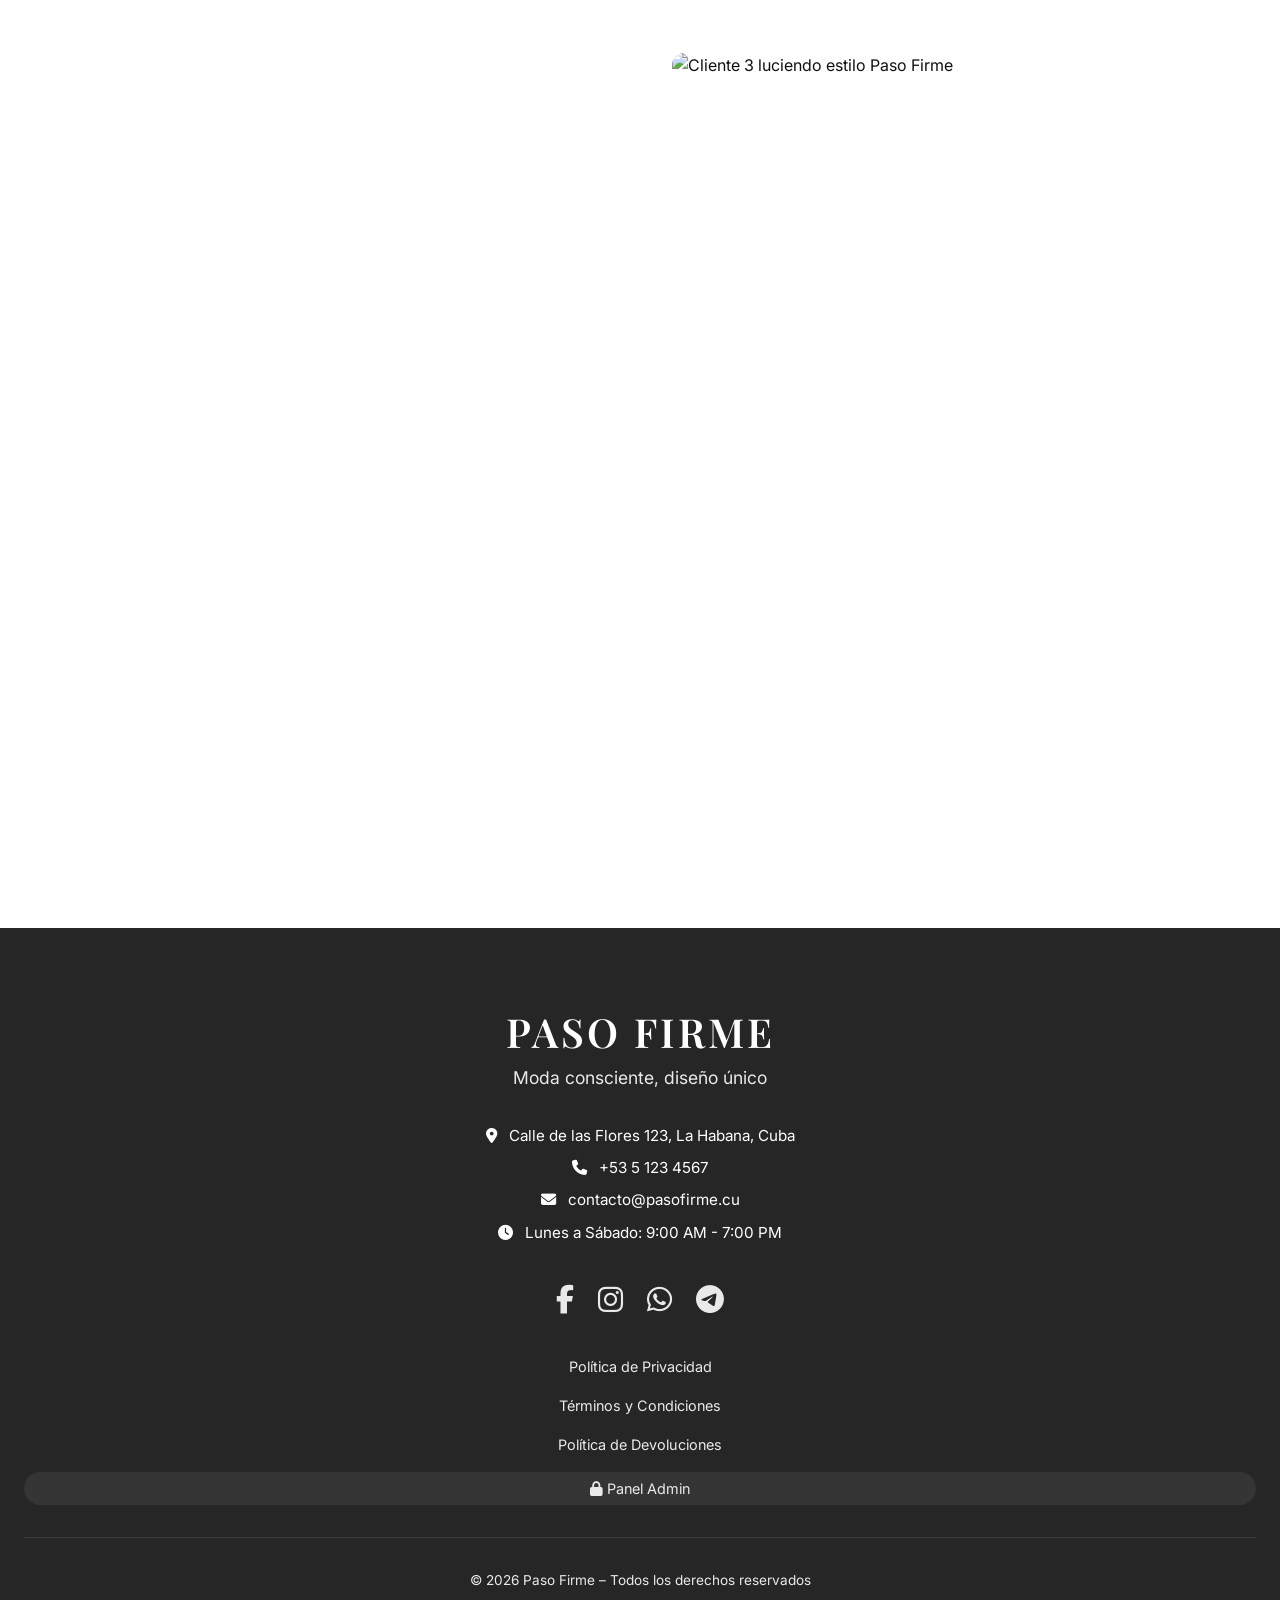
==== commit 32ef81ea: "Update index.html" ====
--- a/index.html
+++ b/index.html
@@ -42,7 +42,7 @@
                         <input type="search" id="searchInput" placeholder="Buscar productos..." aria-label="Buscar productos">
                         <button id="searchBtn" aria-label="Buscar"><i class="fas fa-search"></i></button>
                     </div>
-                    <button class="auth-btn" id="authBtn" aria-label="Acceder a tu cuenta"><i class="fas fa-user"></i> Acceder</button>
+                    <button class="auth-btn" id="authBtn" onclick="mostrarModal()" aria-label="Acceder a tu cuenta"><i class="fas fa-user"></i> Acceder</button>
                     <a href="#catalogo" class="nav-comprar" id="comprarNavBtn">Comprar <i class="fas fa-arrow-right"></i></a>
                 </div>
             </div>
@@ -310,8 +310,20 @@
         </div>
     </div>
 
+    <!-- Scripts: primero Supabase, luego credenciales y luego app.js -->
     <script src="https://cdn.jsdelivr.net/npm/@supabase/supabase-js@2"></script>
-    <script src="config.js"></script>
+    <script>
+        // ========================================
+        // CONFIGURACIÓN DE SUPABASE (EMBEBIDA)
+        // ¡REEMPLAZA CON TUS DATOS REALES DE LA BOUTIQUE!
+        // ========================================
+        const SUPABASE_URL = 'https://TU_PROYECTO_BOUTIQUE.supabase.co';
+        const SUPABASE_ANON_KEY = 'TU_CLAVE_ANONIMA_AQUI';
+        
+        // Inicializar cliente de Supabase y exponerlo globalmente
+        window.supabase = supabase.createClient(SUPABASE_URL, SUPABASE_ANON_KEY);
+        console.log('✅ Supabase inicializado correctamente');
+    </script>
     <script src="app.js"></script>
 </body>
-</html>+</html>
--- a/styles.css
+++ b/styles.css
@@ -1075,9 +1075,18 @@
 }
 
 @media (max-width: 768px) {
-    .menu-toggle {
-        display: block;
-    }
+    /* ... código existente ... */
+    .footer-legal {
+        display: flex;
+        justify-content: center;
+        align-items: center;
+        flex-direction: column;
+        gap: 0.5rem;
+    }
+     .admin-link {
+        align-self: center;
+    }
+}
     
     .nav-links, .nav-actions {
         display: none;
@@ -1221,4 +1230,4 @@
 }
 .admin-footer-link:hover {
     background: rgba(255, 255, 255, 0.2);
-}+}
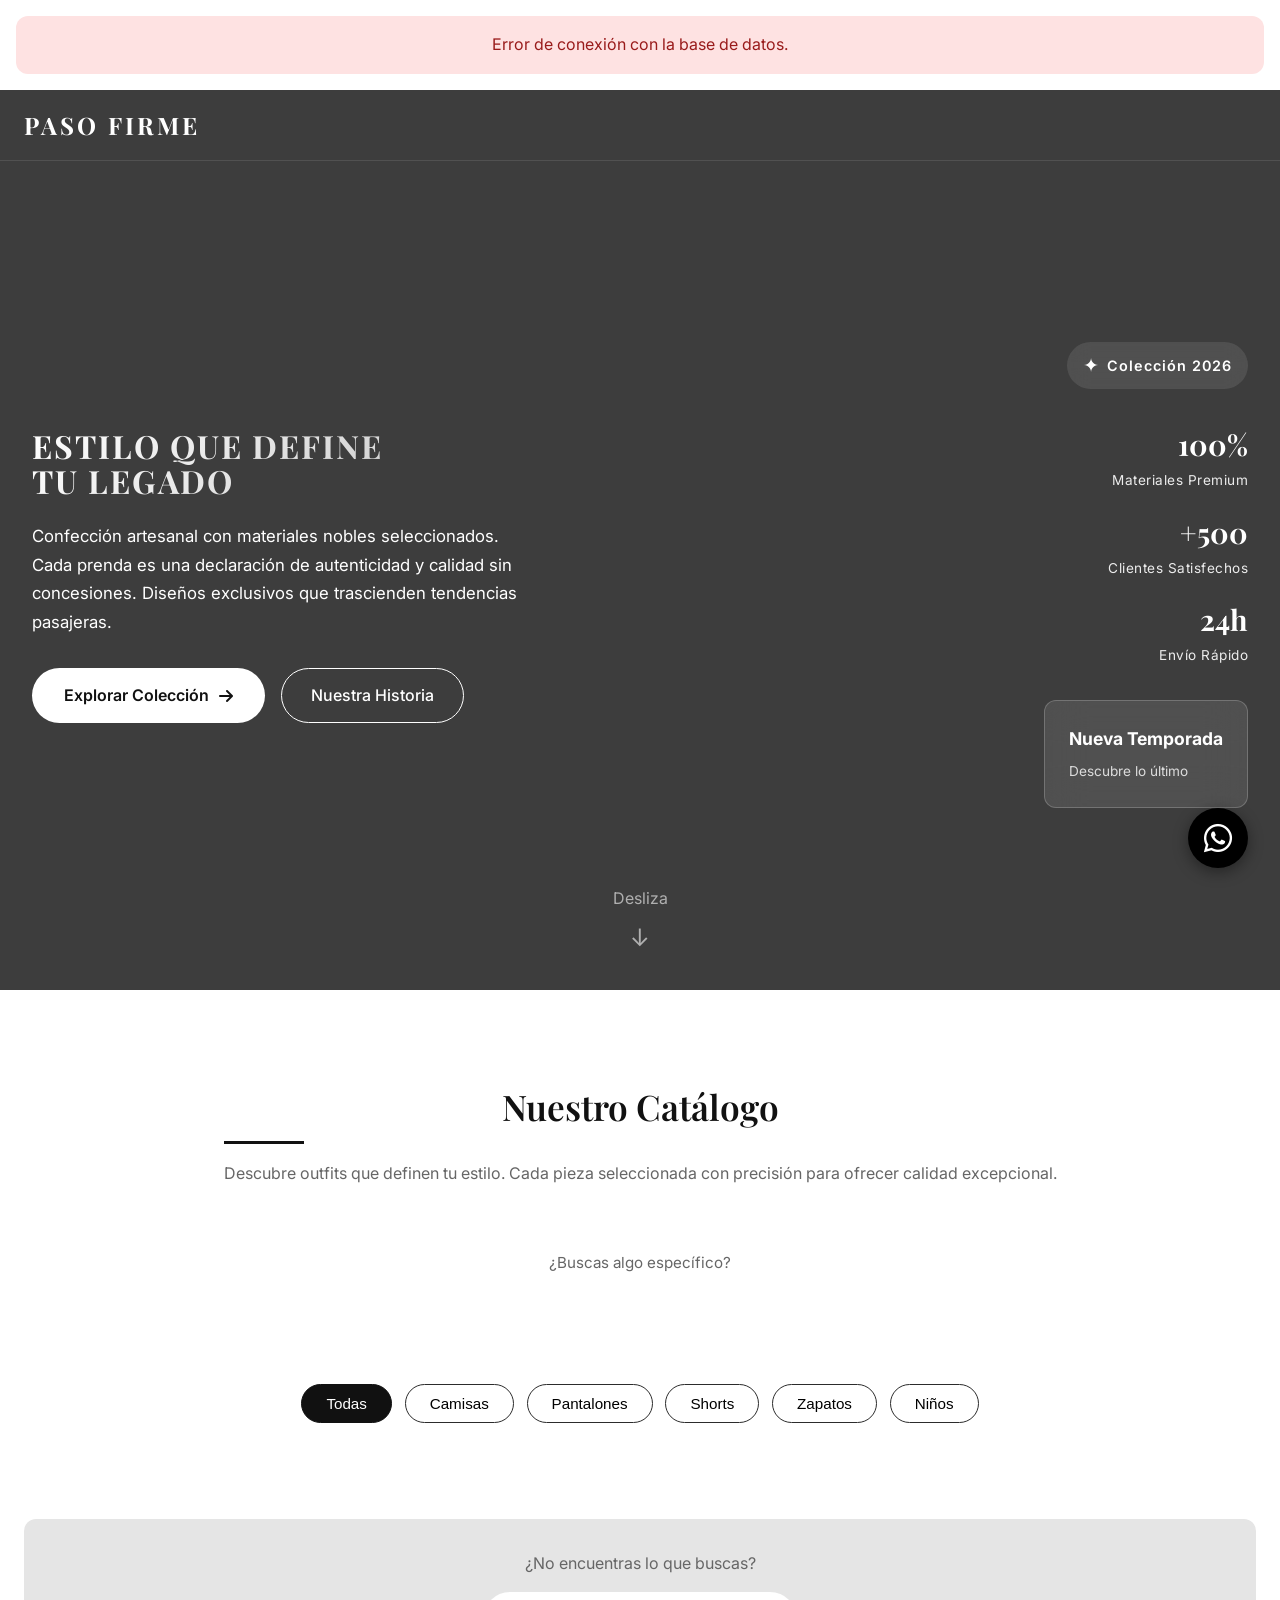
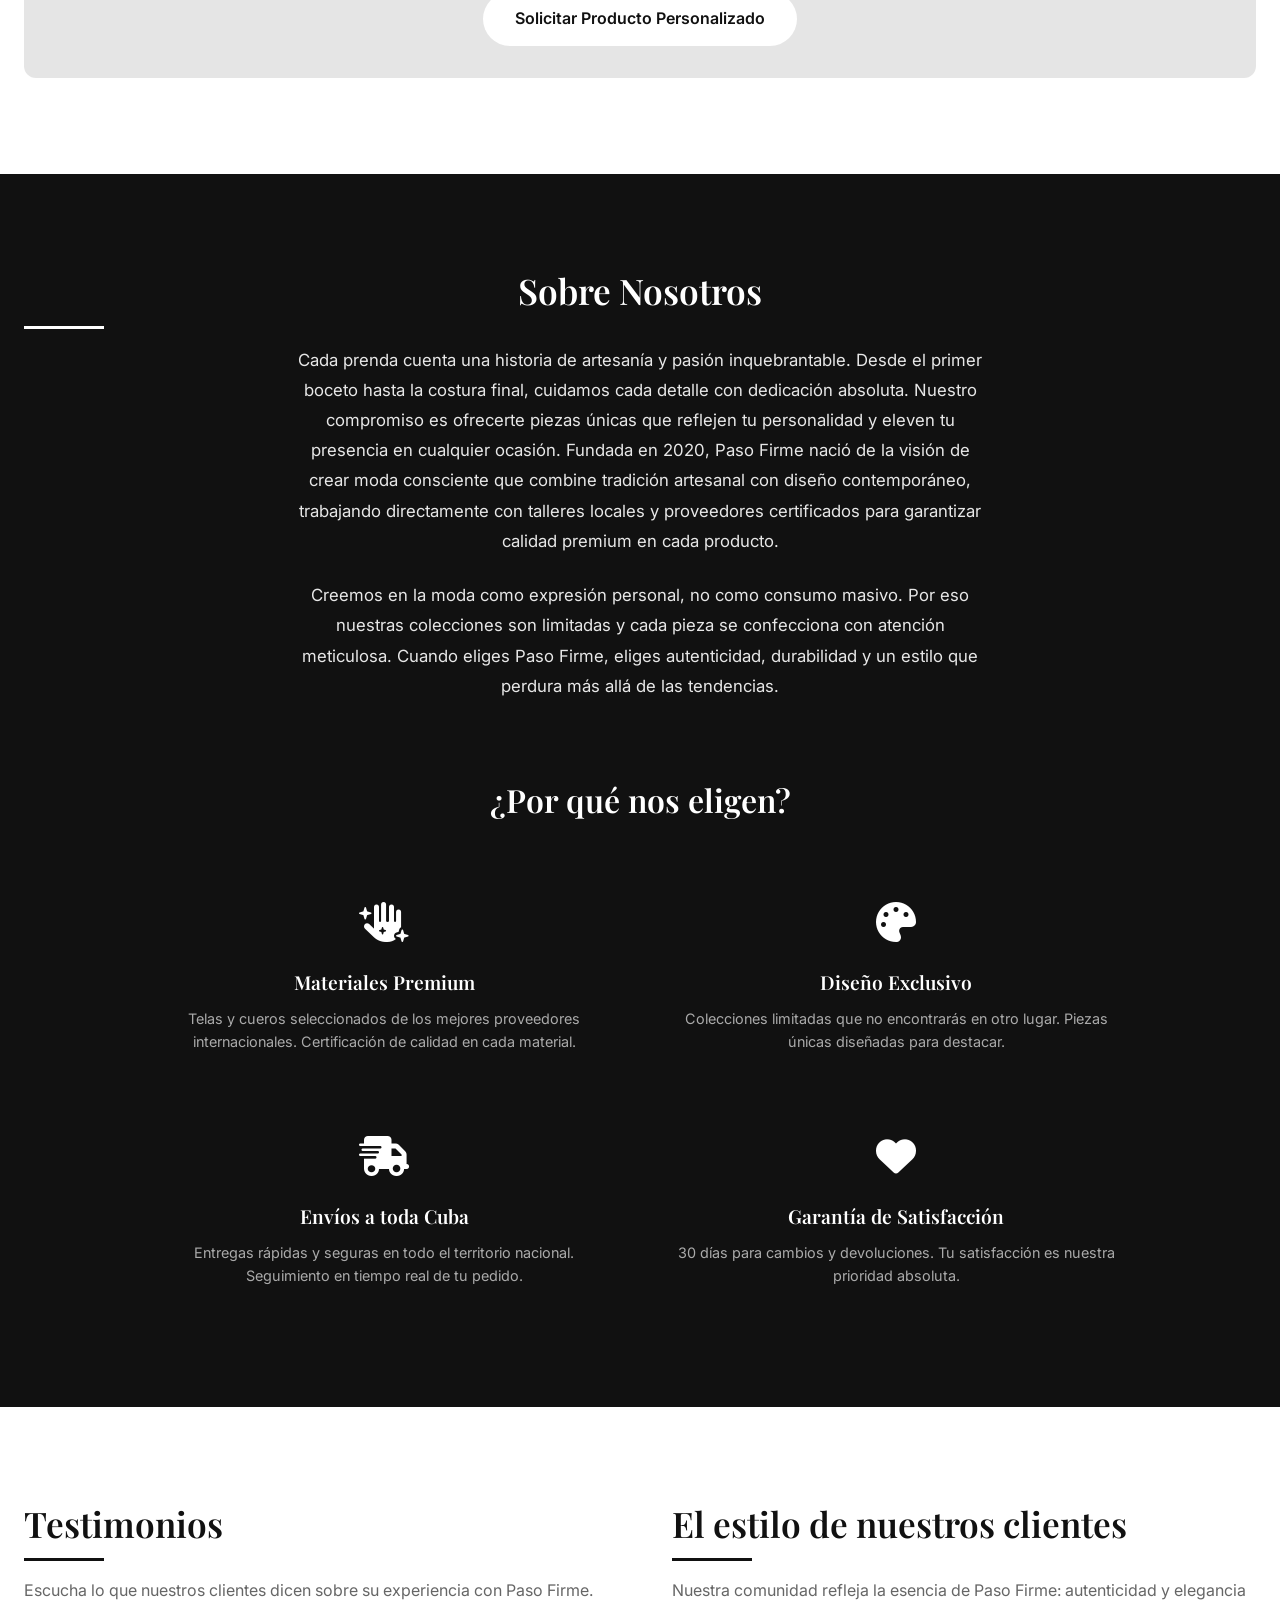
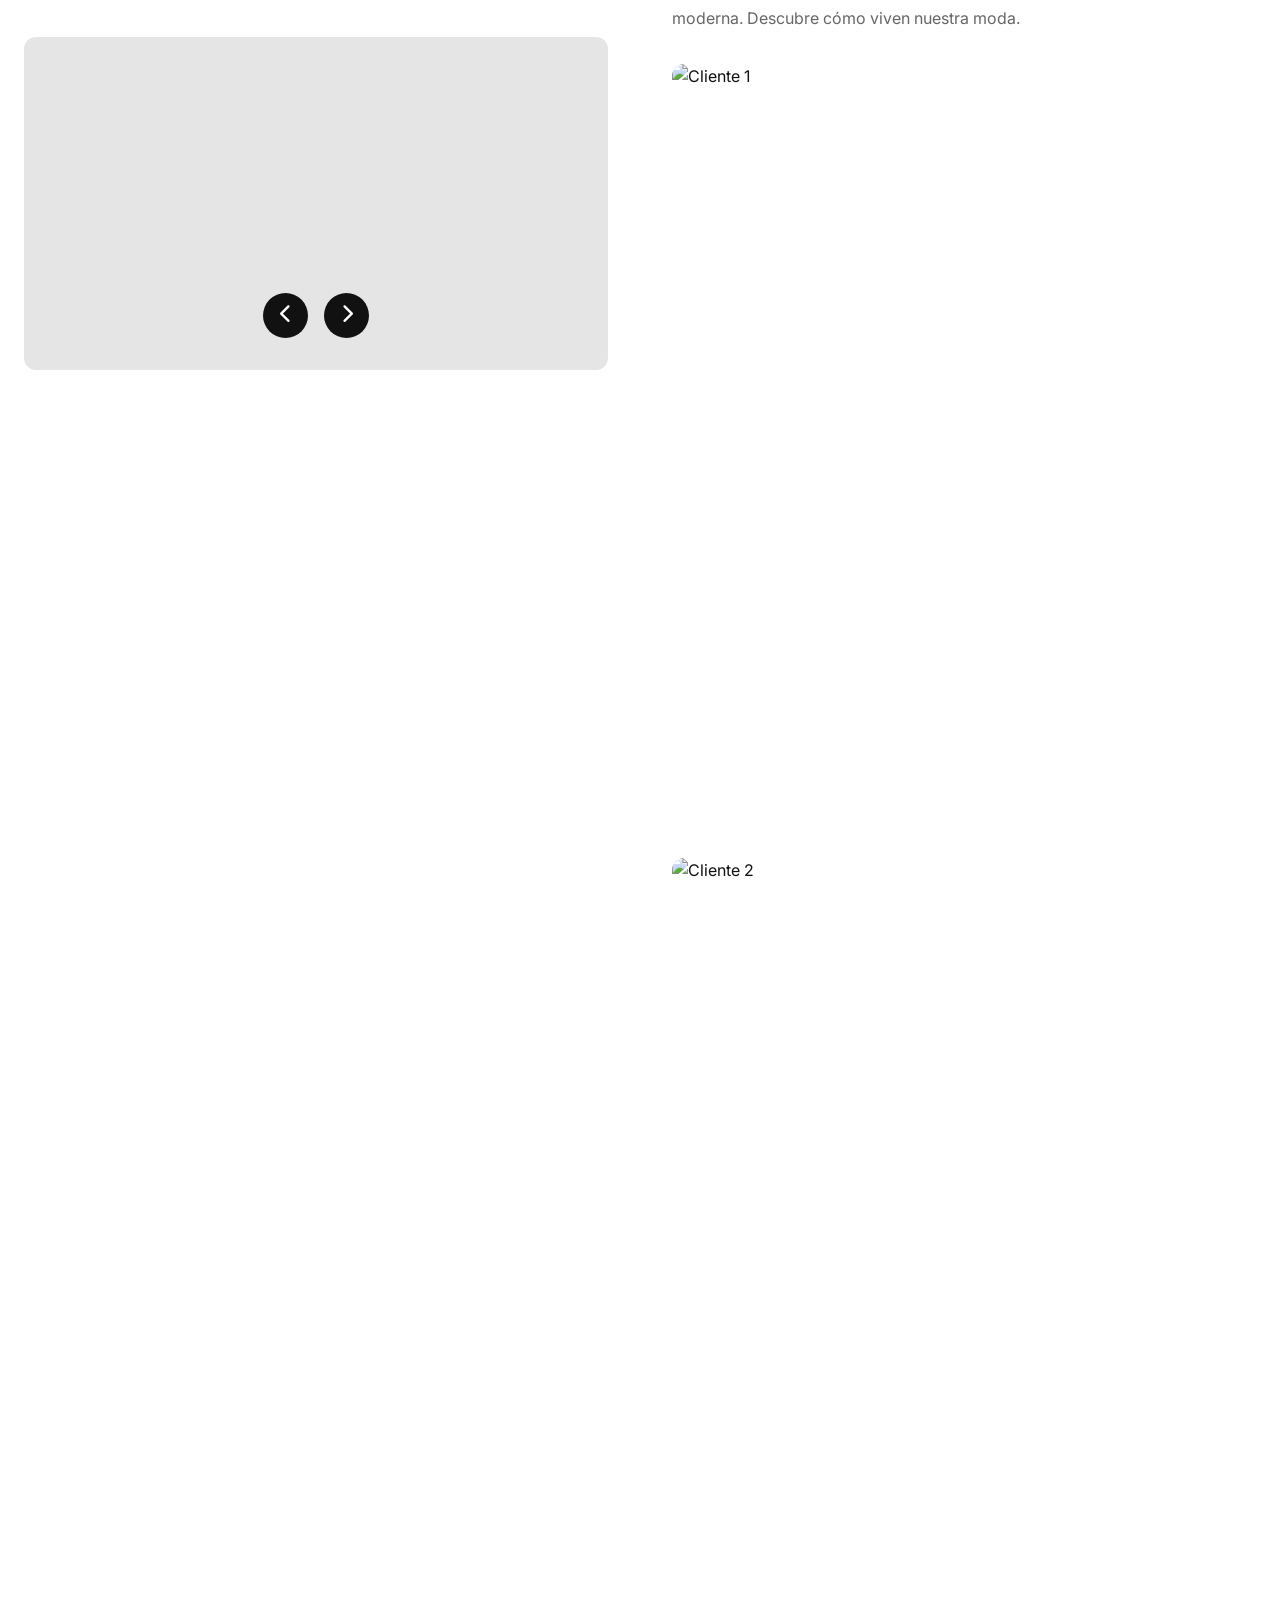
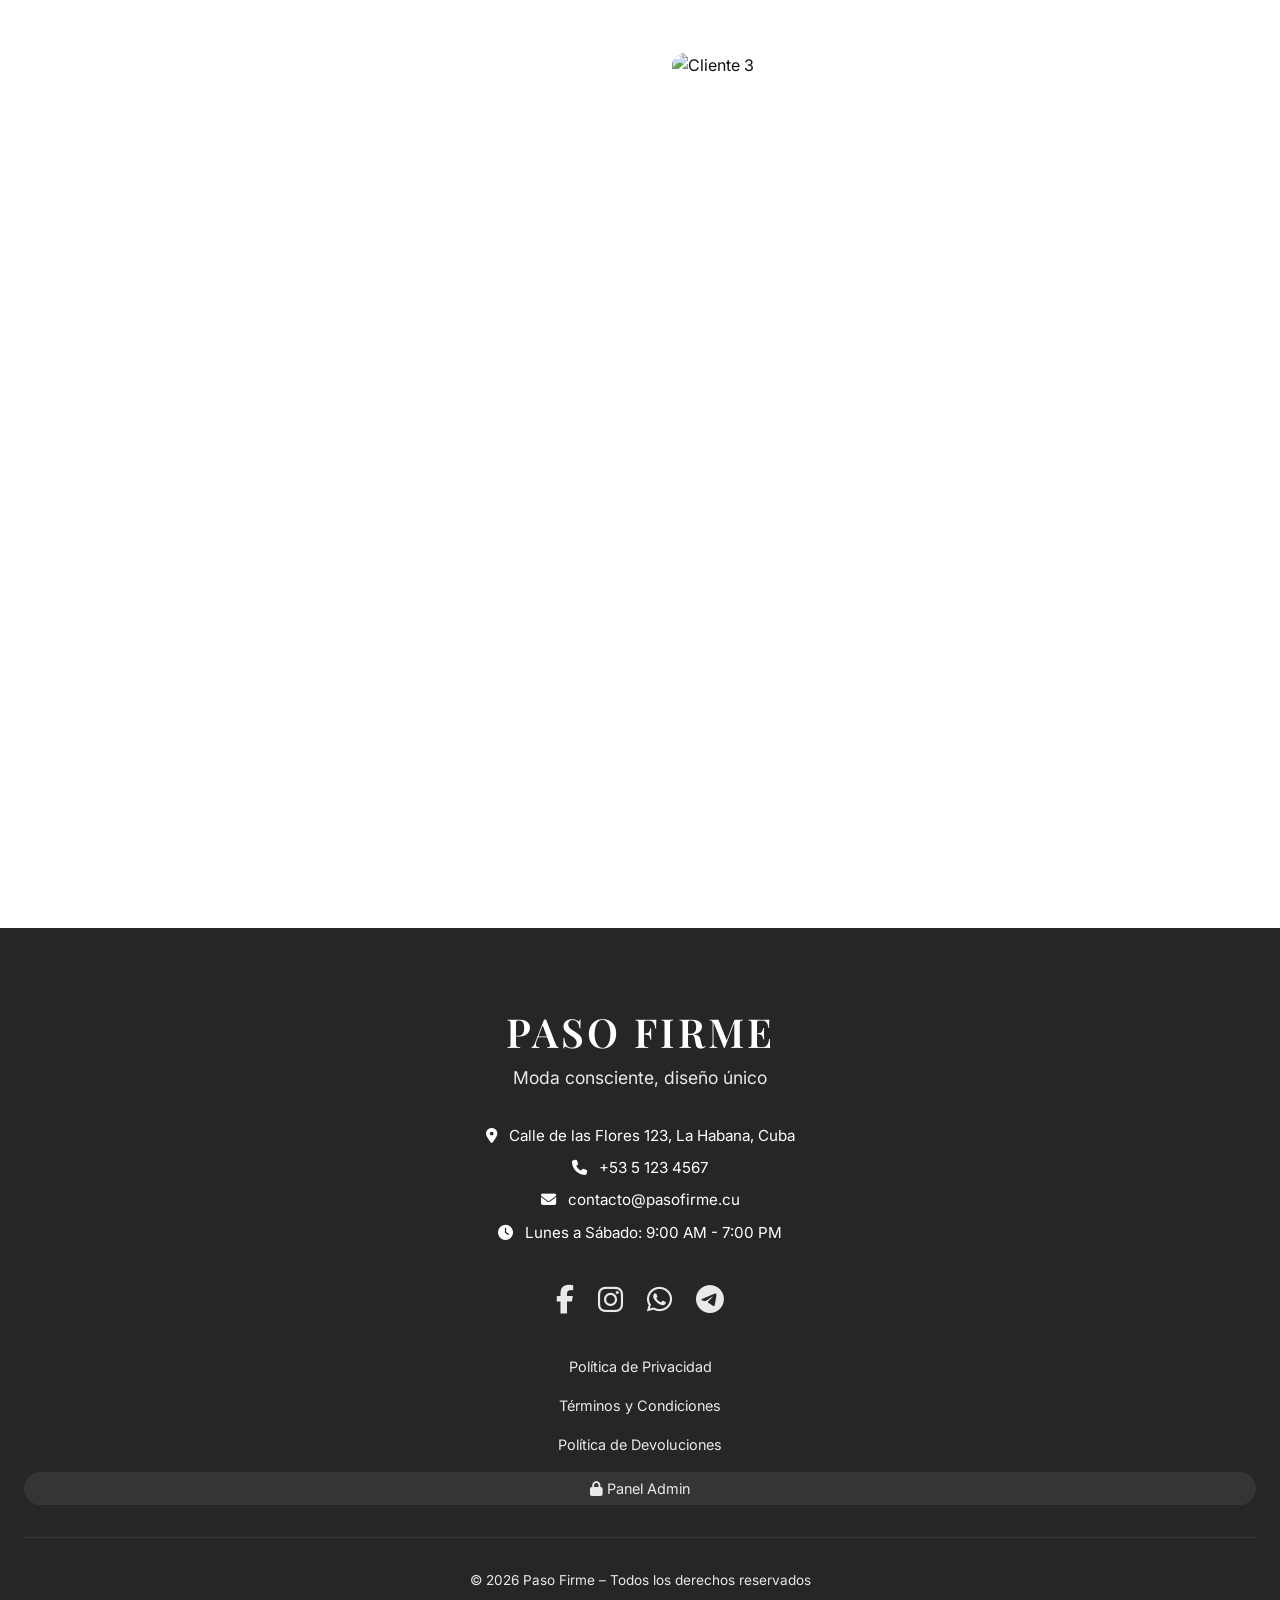
==== commit d1e19243: "Update index.html" ====
--- a/index.html
+++ b/index.html
@@ -155,30 +155,22 @@
                 <h3>¿Por qué nos eligen?</h3>
                 <div class="features-grid">
                     <div class="feature">
-                        <div class="feature-icon">
-                            <i class="fas fa-hand-sparkles"></i>
-                        </div>
+                        <div class="feature-icon"><i class="fas fa-hand-sparkles"></i></div>
                         <h4>Materiales Premium</h4>
                         <p>Telas y cueros seleccionados de los mejores proveedores internacionales. Certificación de calidad en cada material.</p>
                     </div>
                     <div class="feature">
-                        <div class="feature-icon">
-                            <i class="fas fa-palette"></i>
-                        </div>
+                        <div class="feature-icon"><i class="fas fa-palette"></i></div>
                         <h4>Diseño Exclusivo</h4>
                         <p>Colecciones limitadas que no encontrarás en otro lugar. Piezas únicas diseñadas para destacar.</p>
                     </div>
                     <div class="feature">
-                        <div class="feature-icon">
-                            <i class="fas fa-truck-fast"></i>
-                        </div>
+                        <div class="feature-icon"><i class="fas fa-truck-fast"></i></div>
                         <h4>Envíos a toda Cuba</h4>
                         <p>Entregas rápidas y seguras en todo el territorio nacional. Seguimiento en tiempo real de tu pedido.</p>
                     </div>
                     <div class="feature">
-                        <div class="feature-icon">
-                            <i class="fas fa-heart"></i>
-                        </div>
+                        <div class="feature-icon"><i class="fas fa-heart"></i></div>
                         <h4>Garantía de Satisfacción</h4>
                         <p>30 días para cambios y devoluciones. Tu satisfacción es nuestra prioridad absoluta.</p>
                     </div>
@@ -196,24 +188,20 @@
                     <p class="section-subtitle">Escucha lo que nuestros clientes dicen sobre su experiencia con Paso Firme.</p>
                     
                     <div class="testimonios-carousel">
-                        <div class="testimonios-slider" id="testimoniosSlider">
-                            <!-- Testimonials loaded dynamically -->
-                        </div>
+                        <div class="testimonios-slider" id="testimoniosSlider"></div>
                         <div class="carousel-controls">
                             <button class="carousel-btn" id="prevTestimonio" aria-label="Testimonio anterior"><i class="fas fa-chevron-left"></i></button>
                             <button class="carousel-btn" id="nextTestimonio" aria-label="Testimonio siguiente"><i class="fas fa-chevron-right"></i></button>
                         </div>
                     </div>
                 </div>
-                
                 <div>
                     <h3 class="section-title-left">El estilo de nuestros clientes</h3>
                     <p class="section-subtitle">Nuestra comunidad refleja la esencia de Paso Firme: autenticidad y elegancia moderna. Descubre cómo viven nuestra moda.</p>
-                    
                     <div class="clientes-gallery">
-                        <img src="https://images.pexels.com/photos/1043474/pexels-photo-1043474.jpeg?auto=compress&cs=tinysrgb&w=400&h=600&fit=crop" alt="Cliente 1 luciendo estilo Paso Firme" loading="lazy">
-                        <img src="https://images.pexels.com/photos/1001869/pexels-photo-1001869.jpeg?auto=compress&cs=tinysrgb&w=400&h=600&fit=crop" alt="Cliente 2 luciendo estilo Paso Firme" loading="lazy">
-                        <img src="https://images.pexels.com/photos/1081685/pexels-photo-1081685.jpeg?auto=compress&cs=tinysrgb&w=400&h=600&fit=crop" alt="Cliente 3 luciendo estilo Paso Firme" loading="lazy">
+                        <img src="https://images.pexels.com/photos/1043474/pexels-photo-1043474.jpeg?auto=compress&cs=tinysrgb&w=400&h=600&fit=crop" alt="Cliente 1" loading="lazy">
+                        <img src="https://images.pexels.com/photos/1001869/pexels-photo-1001869.jpeg?auto=compress&cs=tinysrgb&w=400&h=600&fit=crop" alt="Cliente 2" loading="lazy">
+                        <img src="https://images.pexels.com/photos/1081685/pexels-photo-1081685.jpeg?auto=compress&cs=tinysrgb&w=400&h=600&fit=crop" alt="Cliente 3" loading="lazy">
                     </div>
                 </div>
             </div>
@@ -228,35 +216,29 @@
                 <h3>PASO FIRME</h3>
                 <p class="slogan">Moda consciente, diseño único</p>
             </div>
-            
             <div class="footer-contact">
                 <p><i class="fas fa-map-marker-alt"></i> Calle de las Flores 123, La Habana, Cuba</p>
                 <p><i class="fas fa-phone"></i> +53 5 123 4567</p>
                 <p><i class="fas fa-envelope"></i> contacto@pasofirme.cu</p>
                 <p><i class="fas fa-clock"></i> Lunes a Sábado: 9:00 AM - 7:00 PM</p>
             </div>
-            
             <div class="social-links">
                 <a href="#" aria-label="Facebook"><i class="fab fa-facebook-f"></i></a>
                 <a href="#" aria-label="Instagram"><i class="fab fa-instagram"></i></a>
                 <a href="#" aria-label="WhatsApp"><i class="fab fa-whatsapp"></i></a>
                 <a href="#" aria-label="Telegram"><i class="fab fa-telegram"></i></a>
             </div>
-            
             <div class="footer-links">
                 <a href="#">Política de Privacidad</a>
                 <a href="#">Términos y Condiciones</a>
                 <a href="#">Política de Devoluciones</a>
-                <a href="admin.html" class="admin-footer-link">
-                  <i class="fas fa-lock"></i> Panel Admin
-                </a>
-            </div>
-            
+                <a href="admin.html" class="admin-footer-link"><i class="fas fa-lock"></i> Panel Admin</a>
+            </div>
             <p class="footer-copyright">© 2026 Paso Firme – Todos los derechos reservados</p>
         </div>
     </footer>
 
-    <!-- WhatsApp Float (Logo oficial) -->
+    <!-- WhatsApp Float -->
     <a href="https://wa.me/5351234567" class="whatsapp-float" aria-label="Contactar por WhatsApp" target="_blank" rel="noopener">
         <i class="fab fa-whatsapp"></i>
     </a>
@@ -266,35 +248,32 @@
         <div class="modal-content">
             <button class="close-modal" id="closeModal" aria-label="Cerrar modal"><i class="fas fa-times"></i></button>
             <h2 id="modalTitle">Tu cuenta</h2>
-            
             <div id="auth-tabs">
                 <button class="tab-btn active" data-tab="login">Iniciar Sesión</button>
                 <button class="tab-btn" data-tab="register">Registrarse</button>
             </div>
-            
             <!-- Login Form -->
             <form class="auth-form active" id="loginForm" novalidate>
                 <div class="form-group">
                     <label for="loginUsername">Usuario o correo</label>
-                    <input type="text" id="loginUsername" required aria-required="true" placeholder="tu@email.com o nombre de usuario">
+                    <input type="text" id="loginUsername" required placeholder="tu@email.com o nombre de usuario">
                 </div>
                 <div class="form-group">
                     <label for="loginPassword">Contraseña</label>
-                    <input type="password" id="loginPassword" required aria-required="true" placeholder="••••••••">
+                    <input type="password" id="loginPassword" required placeholder="••••••••">
                 </div>
                 <button type="submit" class="submit-btn">Ingresar</button>
                 <div class="form-status" id="loginStatus"></div>
             </form>
-            
             <!-- Register Form -->
             <form class="auth-form" id="registerForm" novalidate>
                 <div class="form-group">
                     <label for="registerUsername">Nombre de usuario</label>
-                    <input type="text" id="registerUsername" required aria-required="true" placeholder="Tu nombre de usuario">
+                    <input type="text" id="registerUsername" required placeholder="Tu nombre de usuario">
                 </div>
                 <div class="form-group">
                     <label for="registerEmail">Correo electrónico</label>
-                    <input type="email" id="registerEmail" required aria-required="true" placeholder="tu@email.com">
+                    <input type="email" id="registerEmail" required placeholder="tu@email.com">
                 </div>
                 <div class="form-group">
                     <label for="registerPhone">Teléfono (+53)</label>
@@ -302,7 +281,7 @@
                 </div>
                 <div class="form-group">
                     <label for="registerPassword">Contraseña</label>
-                    <input type="password" id="registerPassword" required aria-required="true" placeholder="Mínimo 6 caracteres" minlength="6">
+                    <input type="password" id="registerPassword" required minlength="6" placeholder="Mínimo 6 caracteres">
                 </div>
                 <button type="submit" class="submit-btn">Crear cuenta</button>
                 <div class="form-status" id="registerStatus"></div>
@@ -310,19 +289,17 @@
         </div>
     </div>
 
-    <!-- Scripts: primero Supabase, luego credenciales y luego app.js -->
+    <!-- Scripts -->
     <script src="https://cdn.jsdelivr.net/npm/@supabase/supabase-js@2"></script>
     <script>
         // ========================================
         // CONFIGURACIÓN DE SUPABASE (EMBEBIDA)
         // ¡REEMPLAZA CON TUS DATOS REALES DE LA BOUTIQUE!
         // ========================================
-        const SUPABASE_URL = 'https://TU_PROYECTO_BOUTIQUE.supabase.co';
-        const SUPABASE_ANON_KEY = 'TU_CLAVE_ANONIMA_AQUI';
-        
-        // Inicializar cliente de Supabase y exponerlo globalmente
+        const SUPABASE_URL = 'https://jkptanntcnwyvefcoeul.supabase.co';
+        const SUPABASE_ANON_KEY = 'sb_publishable_QzksAjwRvfobZmfXykdTJw_ncgzw_DC';
         window.supabase = supabase.createClient(SUPABASE_URL, SUPABASE_ANON_KEY);
-        console.log('✅ Supabase inicializado correctamente');
+        console.log('✅ Supabase inicializado');
     </script>
     <script src="app.js"></script>
 </body>
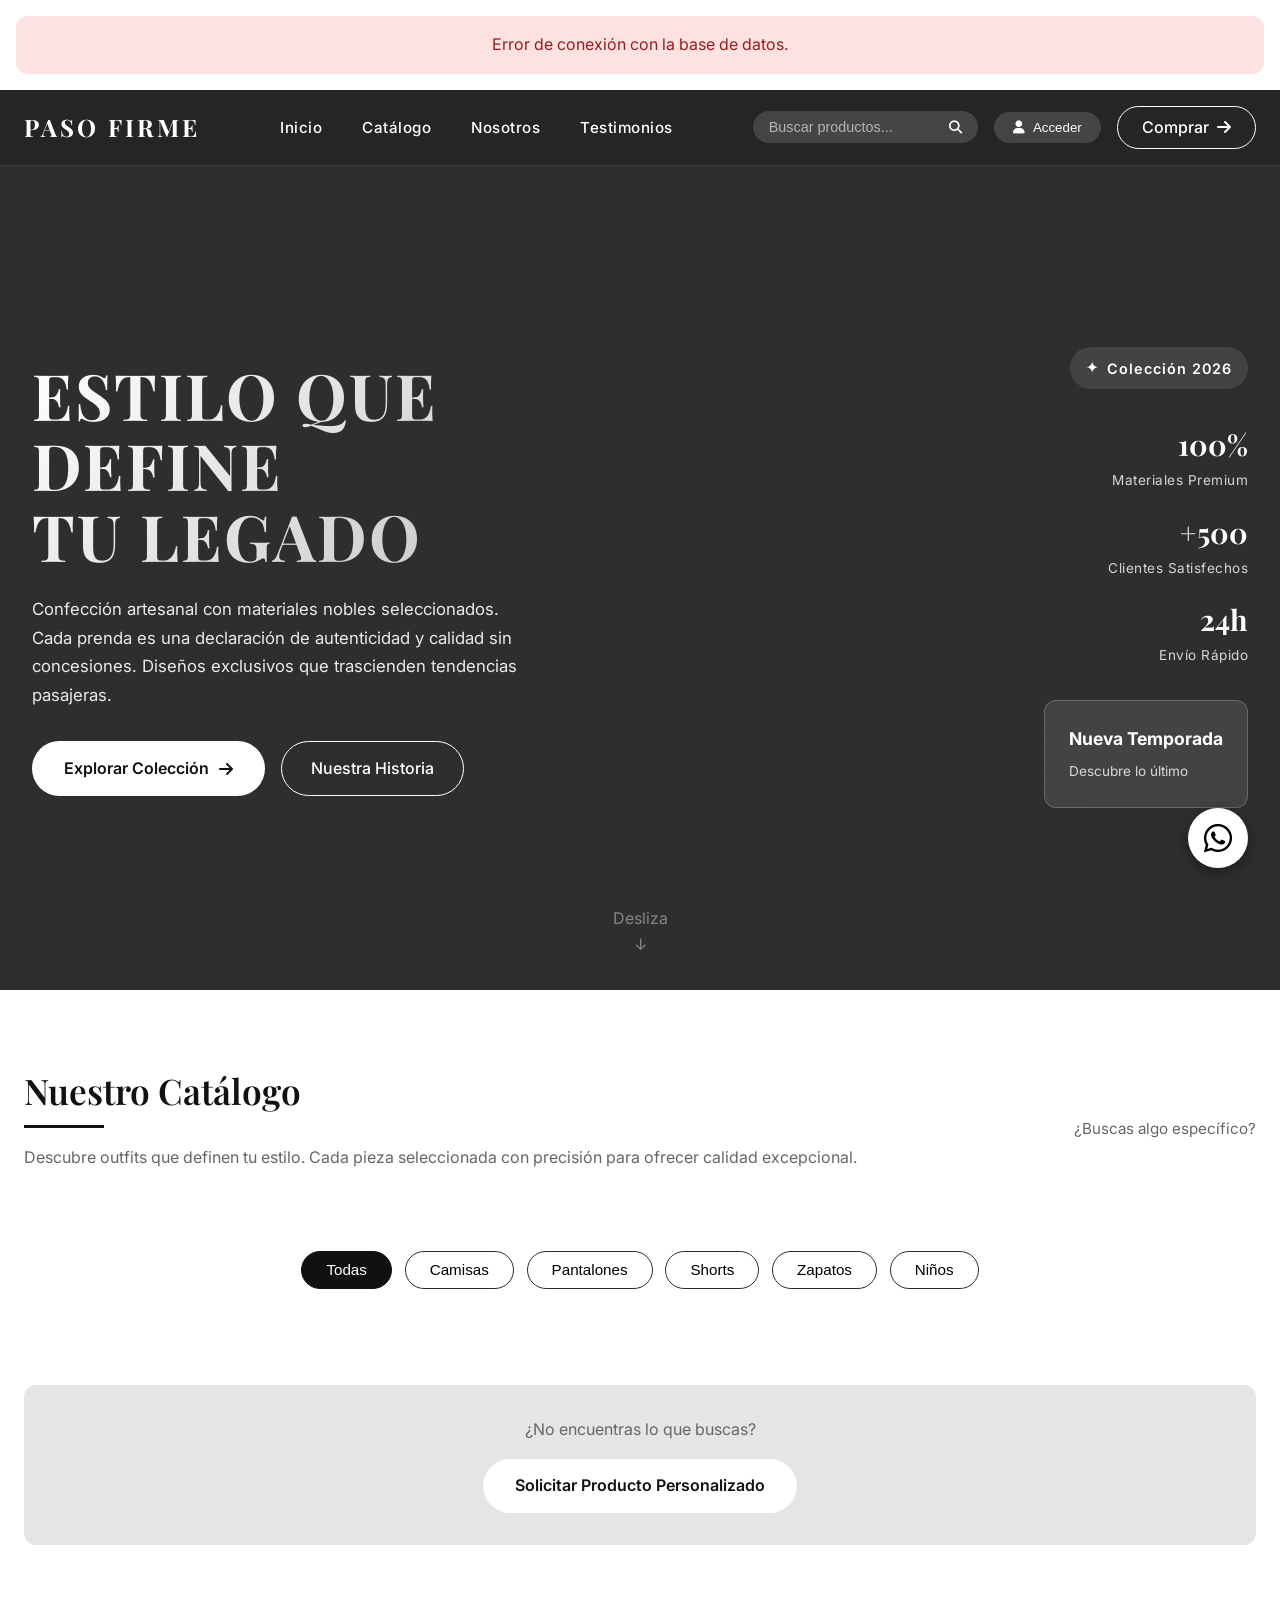
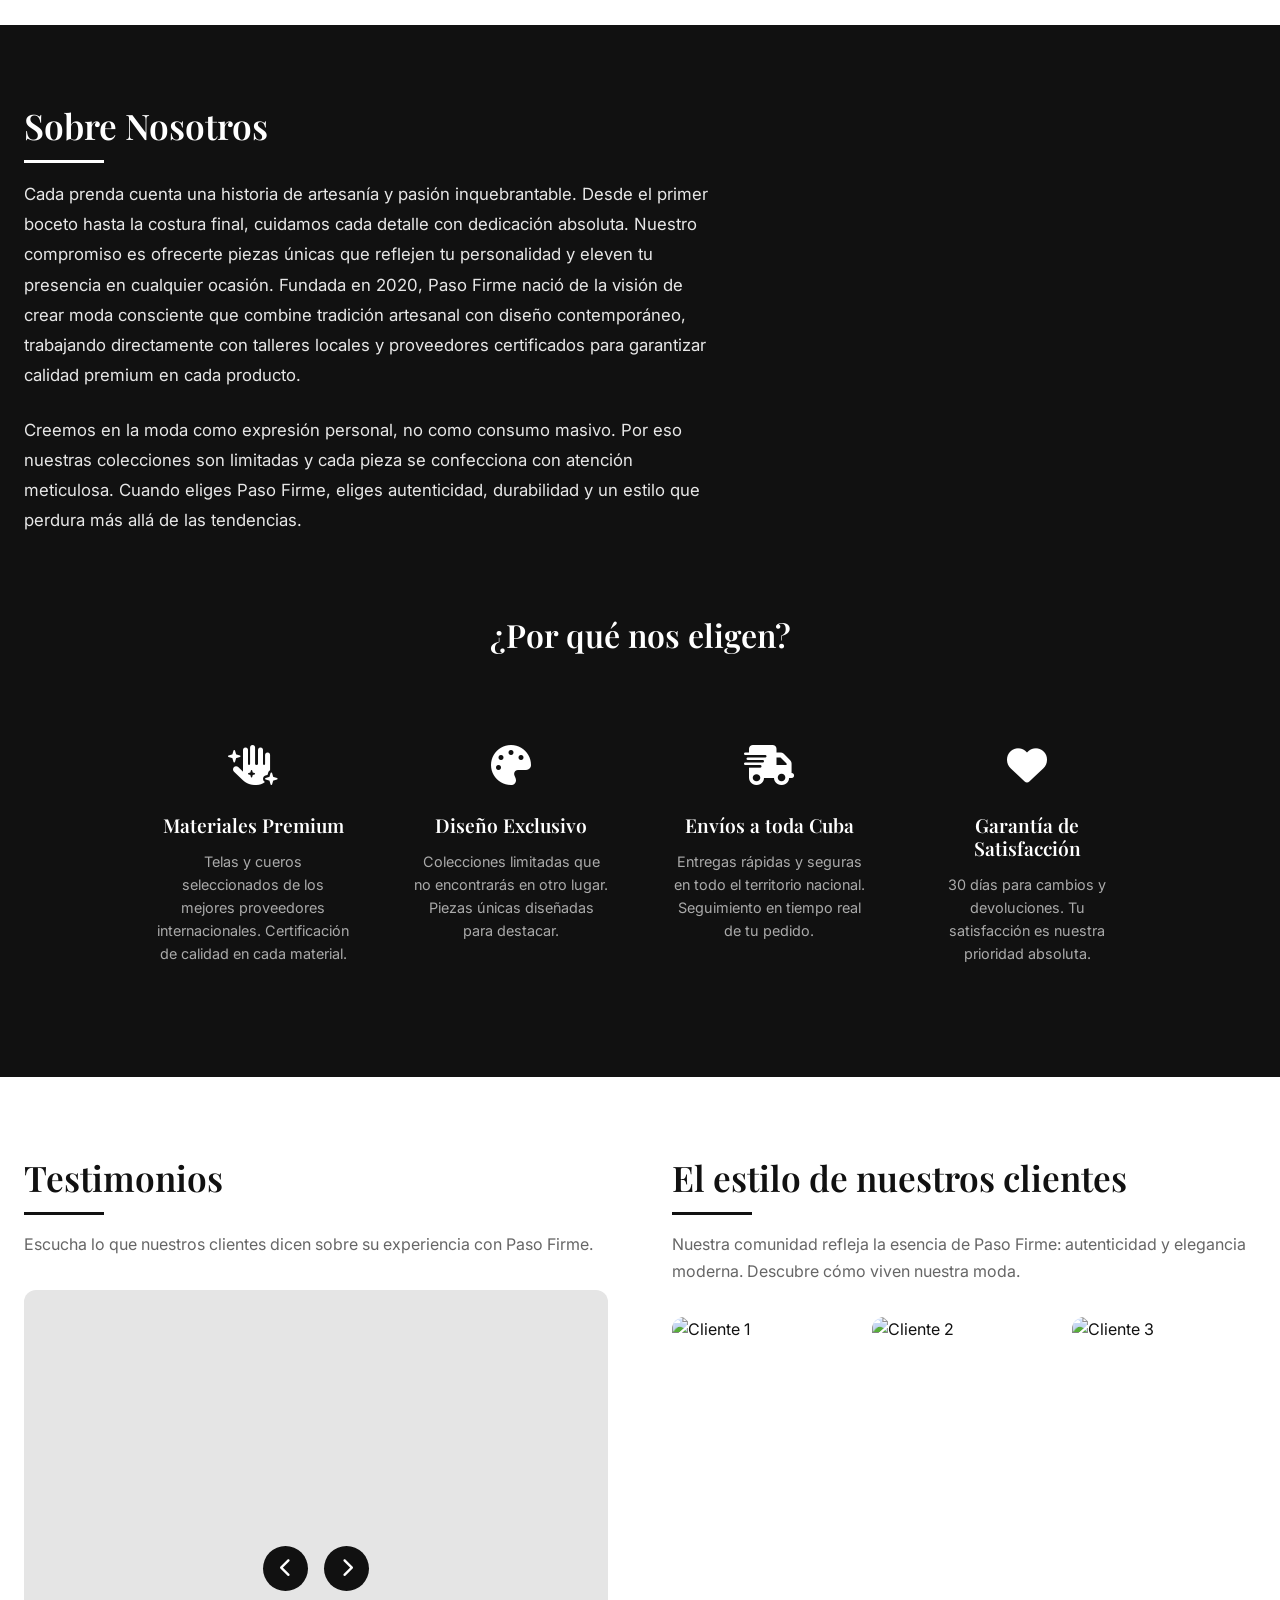
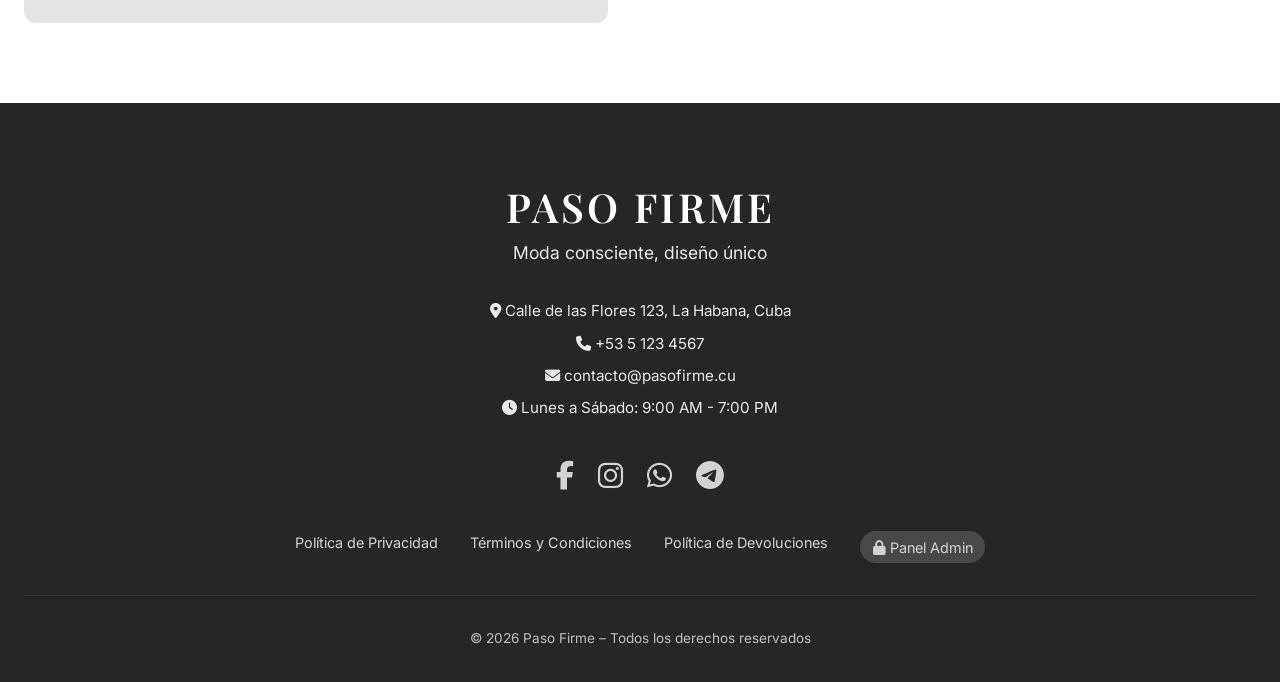
==== commit 38af5581: "Add files via upload" ====
--- a/index.html
+++ b/index.html
@@ -30,6 +30,11 @@
                     <i class="fas fa-bars"></i>
                 </button>
                 
+                <!-- Botón de cierre del menú (solo visible en móvil) -->
+                <div class="menu-close-btn" id="menuCloseBtn" style="display: none;">
+                    <i class="fas fa-times"></i>
+                </div>
+                
                 <ul class="nav-links" id="navLinks">
                     <li><a href="#inicio">Inicio</a></li>
                     <li><a href="#catalogo">Catálogo</a></li>
@@ -48,7 +53,7 @@
             </div>
         </nav>
         
-        <!-- Hero Content -->
+        <!-- Hero Content (resto igual, no se modifica) -->
         <div class="hero-content">
             <div class="hero-text-left">
                 <h1 class="hero-slogan">ESTILO QUE DEFINE<br>TU LEGADO</h1>
@@ -100,7 +105,7 @@
         </div>
     </header>
 
-    <!-- CATÁLOGO SECTION -->
+    <!-- CATÁLOGO SECTION (sin cambios) -->
     <section class="section catalog-section" id="catalogo" role="region" aria-labelledby="catalogo-title">
         <div class="container">
             <div class="catalogo-header">
@@ -114,8 +119,7 @@
                 </div>
             </div>
             
-            <!-- Category Filter -->
-            <div class="category-bar centered" role="tablist" aria-label="Filtrar por categoría">
+            <div class="category-bar centered" role="tablist">
                 <button class="cat-btn active" data-category="todos" role="tab" aria-selected="true">Todas</button>
                 <button class="cat-btn" data-category="camisas" role="tab" aria-selected="false">Camisas</button>
                 <button class="cat-btn" data-category="pantalones" role="tab" aria-selected="false">Pantalones</button>
@@ -124,10 +128,7 @@
                 <button class="cat-btn" data-category="ninos" role="tab" aria-selected="false">Niños</button>
             </div>
             
-            <!-- Products Grid -->
-            <div class="productos-grid" id="productosGrid" role="tabpanel" aria-label="Productos">
-                <!-- Products will be loaded dynamically -->
-            </div>
+            <div class="productos-grid" id="productosGrid" role="tabpanel"></div>
             
             <div class="catalogo-footer">
                 <p>¿No encuentras lo que buscas?</p>
@@ -136,7 +137,7 @@
         </div>
     </section>
 
-    <!-- SOBRE NOSOTROS SECTION -->
+    <!-- SOBRE NOSOTROS SECTION (sin cambios) -->
     <section class="section about-section" id="nosotros" role="region" aria-labelledby="nosotros-title">
         <div class="container">
             <div class="about-header">
@@ -179,7 +180,7 @@
         </div>
     </section>
 
-    <!-- TESTIMONIOS SECTION -->
+    <!-- TESTIMONIOS SECTION (sin cambios) -->
     <section class="section testimonials-section" id="testimonios" role="region" aria-labelledby="testimonios-title">
         <div class="container">
             <div class="two-columns">
@@ -208,7 +209,7 @@
         </div>
     </section>
 
-    <!-- FOOTER -->
+    <!-- FOOTER (sin cambios) -->
     <footer class="footer" role="contentinfo">
         <div class="footer-bg" aria-hidden="true"></div>
         <div class="footer-content">
@@ -238,12 +239,12 @@
         </div>
     </footer>
 
-    <!-- WhatsApp Float -->
-    <a href="https://wa.me/5351234567" class="whatsapp-float" aria-label="Contactar por WhatsApp" target="_blank" rel="noopener">
+    <!-- WhatsApp Float con número actualizado -->
+    <a href="https://wa.me/5355555555" class="whatsapp-float" aria-label="Contactar por WhatsApp" target="_blank" rel="noopener">
         <i class="fab fa-whatsapp"></i>
     </a>
 
-    <!-- Auth Modal -->
+    <!-- Auth Modal (sin cambios) -->
     <div class="modal" id="authModal" role="dialog" aria-labelledby="modalTitle" aria-modal="true">
         <div class="modal-content">
             <button class="close-modal" id="closeModal" aria-label="Cerrar modal"><i class="fas fa-times"></i></button>
@@ -265,7 +266,7 @@
                 <button type="submit" class="submit-btn">Ingresar</button>
                 <div class="form-status" id="loginStatus"></div>
             </form>
-            <!-- Register Form -->
+            <!-- Register Form (teléfono con prefijo +53 por defecto) -->
             <form class="auth-form" id="registerForm" novalidate>
                 <div class="form-group">
                     <label for="registerUsername">Nombre de usuario</label>
@@ -277,7 +278,7 @@
                 </div>
                 <div class="form-group">
                     <label for="registerPhone">Teléfono (+53)</label>
-                    <input type="tel" id="registerPhone" placeholder="+53 5 123 4567">
+                    <input type="tel" id="registerPhone" value="+53 " placeholder="+53 5 123 4567">
                 </div>
                 <div class="form-group">
                     <label for="registerPassword">Contraseña</label>
@@ -294,7 +295,6 @@
     <script>
         // ========================================
         // CONFIGURACIÓN DE SUPABASE (EMBEBIDA)
-        // ¡REEMPLAZA CON TUS DATOS REALES DE LA BOUTIQUE!
         // ========================================
         const SUPABASE_URL = 'https://jkptanntcnwyvefcoeul.supabase.co';
         const SUPABASE_ANON_KEY = 'sb_publishable_QzksAjwRvfobZmfXykdTJw_ncgzw_DC';
@@ -303,4 +303,4 @@
     </script>
     <script src="app.js"></script>
 </body>
-</html>
+</html>
--- a/styles.css
+++ b/styles.css
@@ -1,5 +1,5 @@
 /* ========================================
-PASO FIRME – ESTILOS 2026 (Negro/Elegante)
+   PASO FIRME – ESTILOS 2026 (Negro/Elegante)
 ======================================== */
 :root {
     --bg-dark: #000000;
@@ -35,7 +35,6 @@
     overflow-x: hidden;
 }
 
-/* Typography */
 h1, h2, h3, h4, h5, h6 {
     font-family: 'Playfair Display', Georgia, serif;
     font-weight: 600;
@@ -64,7 +63,7 @@
     left: 0;
     width: 100%;
     height: 100%;
-    background: rgba(0,0,0,0.2);
+    background: rgba(0,0,0,0.4);
     z-index: 1;
 }
 
@@ -72,7 +71,7 @@
     position: relative;
     z-index: 10;
     padding: 1rem 0;
-    background: transparent;
+    background: rgba(0,0,0,0.2);
     border-bottom: 1px solid rgba(255,255,255,0.1);
 }
 
@@ -124,7 +123,7 @@
     transition: var(--transition);
     display: inline-flex;
     align-items: center;
-    gap: 6px;
+    gap: 8px;
 }
 
 .nav-comprar:hover {
@@ -197,10 +196,12 @@
     background: none;
     border: none;
     color: white;
-    font-size: 1.5rem;
+    font-size: 1.8rem;
     cursor: pointer;
-}
-
+    z-index: 20;
+}
+
+/* Hero Content */
 .hero-content {
     position: relative;
     z-index: 2;
@@ -235,7 +236,7 @@
     font-size: 1.05rem;
     line-height: 1.7;
     margin-bottom: 2rem;
-    opacity: 1;
+    opacity: 0.9;
     max-width: 500px;
 }
 
@@ -256,9 +257,6 @@
     text-decoration: none;
     font-weight: 600;
     transition: var(--transition);
-    border: none;
-    cursor: pointer;
-    font-size: 1rem;
 }
 
 .btn-primary:hover {
@@ -279,8 +277,6 @@
     text-decoration: none;
     font-weight: 500;
     transition: var(--transition);
-    cursor: pointer;
-    font-size: 1rem;
 }
 
 .btn-outline:hover {
@@ -288,7 +284,6 @@
     color: var(--text-dark);
 }
 
-/* Hero Right Content */
 .hero-right-content {
     display: flex;
     flex-direction: column;
@@ -306,11 +301,6 @@
     backdrop-filter: blur(10px);
 }
 
-.badge-icon {
-    color: var(--text-light);
-    font-size: 1.2rem;
-}
-
 .badge-text {
     font-weight: 600;
     font-size: 0.9rem;
@@ -337,15 +327,11 @@
 
 .stat-label {
     font-size: 0.85rem;
-    opacity: 0.9;
+    opacity: 0.8;
     letter-spacing: 0.5px;
 }
 
-.hero-3d-element {
-    position: relative;
-}
-
-.floating-card {
+.hero-3d-element .floating-card {
     background: rgba(255,255,255,0.1);
     backdrop-filter: blur(20px);
     padding: 1.5rem;
@@ -386,14 +372,9 @@
     50% { transform: translateX(-50%) translateY(10px); }
 }
 
-.scroll-arrow {
-    font-size: 1.5rem;
-    margin-top: 0.5rem;
-}
-
-/* ===== SECCIONES ===== */
+/* ===== SECCIONES GENERALES ===== */
 .section {
-    padding: 6rem 0;
+    padding: 5rem 0;
 }
 
 .section-title-left {
@@ -419,7 +400,7 @@
     line-height: 1.7;
 }
 
-/* Catálogo (fondo blanco) */
+/* Catálogo */
 .catalog-section {
     background: var(--bg-light);
     color: var(--text-dark);
@@ -502,10 +483,6 @@
     transition: var(--transition);
 }
 
-.product-card:hover img {
-    transform: scale(1.05);
-}
-
 .product-actions {
     position: absolute;
     top: 15px;
@@ -562,13 +539,13 @@
 }
 
 .product-info {
-    padding: 1.2rem;
+    padding: 1rem;
 }
 
 .product-title {
     font-weight: 600;
     margin-bottom: 0.5rem;
-    font-size: 1.05rem;
+    font-size: 1rem;
 }
 
 .product-price {
@@ -788,11 +765,7 @@
 .footer-contact p {
     margin-bottom: 0.5rem;
     font-size: 0.95rem;
-    opacity: 1;
-}
-
-.footer-contact i {
-    margin-right: 0.5rem;
+    opacity: 0.9;
 }
 
 .social-links {
@@ -806,7 +779,7 @@
     color: var(--text-light);
     font-size: 1.8rem;
     transition: var(--transition);
-    opacity: 0.9;
+    opacity: 0.8;
 }
 
 .social-links a:hover {
@@ -826,7 +799,7 @@
     color: var(--text-light);
     text-decoration: none;
     font-size: 0.9rem;
-    opacity: 0.9;
+    opacity: 0.8;
     transition: var(--transition);
 }
 
@@ -835,21 +808,27 @@
     text-decoration: underline;
 }
 
+.admin-footer-link {
+    background: rgba(255,255,255,0.2);
+    padding: 0.3rem 0.8rem;
+    border-radius: 30px;
+}
+
 .footer-copyright {
     font-size: 0.85rem;
-    opacity: 0.9;
+    opacity: 0.7;
     margin-top: 2rem;
     padding-top: 2rem;
     border-top: 1px solid rgba(255,255,255,0.1);
 }
 
-/* Botón flotante WhatsApp - Logo oficial con contraste */
+/* Botón flotante WhatsApp */
 .whatsapp-float {
     position: fixed;
     bottom: 2rem;
     right: 2rem;
-    background: #000000;
-    color: #ffffff;
+    background: #ffffff;
+    color: #000000;
     width: 60px;
     height: 60px;
     border-radius: 50%;
@@ -865,8 +844,8 @@
 
 .whatsapp-float:hover {
     transform: scale(1.1);
-    background: #ffffff;
-    color: #000000;
+    background: #000000;
+    color: #ffffff;
     box-shadow: 0 6px 20px rgba(0,0,0,0.6);
 }
 
@@ -901,14 +880,8 @@
 }
 
 @keyframes modalSlide {
-    from {
-        opacity: 0;
-        transform: translateY(-20px);
-    }
-    to {
-        opacity: 1;
-        transform: translateY(0);
-    }
+    from { opacity: 0; transform: translateY(-20px); }
+    to { opacity: 1; transform: translateY(0); }
 }
 
 .close-modal {
@@ -1021,14 +994,48 @@
     display: block;
 }
 
-/* Focus visible for accessibility */
-*:focus-visible {
-    outline: 2px solid var(--text-dark);
-    outline-offset: 2px;
-}
-
-/* Responsive */
-@media (max-width: 992px) {
+/* ===== RESPONSIVE MENÚ (CORREGIDO) ===== */
+@media (max-width: 768px) {
+    .menu-toggle {
+        display: block;
+    }
+    
+    .nav-links, .nav-actions {
+        position: fixed;
+        top: 80px;
+        left: -100%;
+        width: 80%;
+        height: calc(100vh - 80px);
+        background: rgba(0, 0, 0, 0.95);
+        backdrop-filter: blur(15px);
+        flex-direction: column;
+        align-items: center;
+        justify-content: flex-start;
+        gap: 1.5rem;
+        padding: 2rem 1rem;
+        transition: left 0.3s ease;
+        z-index: 100;
+        border-radius: 0 20px 20px 0;
+    }
+    
+    .nav-links.active, .nav-actions.active {
+        left: 0;
+    }
+    
+    .nav-links a, .nav-actions .auth-btn, .nav-actions .nav-comprar, .search-wrapper {
+        width: 100%;
+        justify-content: center;
+    }
+    
+    .search-wrapper input {
+        width: 100%;
+    }
+    
+    .hero-nav {
+        background: rgba(0, 0, 0, 0.8);
+    }
+    
+    /* Ajustes adicionales para móvil */
     .hero-content {
         flex-direction: column;
         text-align: center;
@@ -1072,49 +1079,6 @@
     .clientes-gallery {
         grid-template-columns: repeat(3, 1fr);
     }
-}
-
-@media (max-width: 768px) {
-    /* ... código existente ... */
-    .footer-legal {
-        display: flex;
-        justify-content: center;
-        align-items: center;
-        flex-direction: column;
-        gap: 0.5rem;
-    }
-     .admin-link {
-        align-self: center;
-    }
-}
-    
-    .nav-links, .nav-actions {
-        display: none;
-        position: absolute;
-        top: 100%;
-        left: 0;
-        right: 0;
-        background: rgba(0,0,0,0.95);
-        padding: 1.5rem;
-        flex-direction: column;
-        gap: 1rem;
-    }
-    
-    .nav-links.active, .nav-actions.active {
-        display: flex;
-    }
-    
-    .nav-actions.active {
-        top: auto;
-    }
-    
-    .search-wrapper input {
-        width: 100%;
-    }
-    
-    .hero-slogan {
-        font-size: 2rem;
-    }
     
     .catalogo-header {
         flex-direction: column;
@@ -1139,19 +1103,11 @@
         gap: 1.5rem;
     }
     
-    .feature {
-        padding: 1.5rem 1rem;
-    }
-    
     .productos-grid {
         grid-template-columns: repeat(auto-fill, minmax(240px, 1fr));
         gap: 1.5rem;
     }
     
-    .clientes-gallery {
-        grid-template-columns: 1fr;
-    }
-    
     .footer-links {
         flex-direction: column;
         gap: 1rem;
@@ -1159,75 +1115,37 @@
 }
 
 @media (max-width: 480px) {
-    .section {
-        padding: 4rem 0;
-    }
-    
+    .hero-slogan {
+        font-size: 2rem;
+    }
     .hero-buttons {
         flex-direction: column;
         width: 100%;
     }
-    
     .btn-primary, .btn-outline {
         width: 100%;
         justify-content: center;
     }
-    
-    .category-bar {
-        gap: 0.5rem;
-    }
-    
-    .cat-btn {
-        padding: 0.5rem 1rem;
-        font-size: 0.85rem;
-    }
-    
-    .productos-grid {
-        grid-template-columns: 1fr;
-    }
-    
     .features-grid {
         grid-template-columns: 1fr;
     }
-}
-
-/* Loading states */
-.loading {
-    opacity: 0.5;
-    pointer-events: none;
-}
-
-/* Product card animation */
-.product-card {
-    animation: fadeInUp 0.5s ease forwards;
-}
-
-@keyframes fadeInUp {
-    from {
-        opacity: 0;
-        transform: translateY(20px);
-    }
-    to {
-        opacity: 1;
-        transform: translateY(0);
-    }
-}
-
-.admin-footer-link {
-    background: rgba(255,255,255,0.1);
-    padding: 0.3rem 0.8rem;
-    border-radius: 30px;
-    transition: 0.2s;
-}
-.admin-footer-link:hover {
-    background: rgba(255,255,255,0.2);
-}
-.admin-footer-link {
-    background: rgba(255, 255, 255, 0.08);
-    padding: 0.3rem 0.9rem;
-    border-radius: 30px;
-    transition: all 0.2s ease;
-}
-.admin-footer-link:hover {
-    background: rgba(255, 255, 255, 0.2);
-}
+    .clientes-gallery {
+        grid-template-columns: 1fr;
+    }
+}
+.menu-close-btn {
+    position: absolute;
+    top: 1rem;
+    right: 1rem;
+    font-size: 1.8rem;
+    color: white;
+    cursor: pointer;
+    z-index: 110;
+    display: none;
+}
+
+@media (max-width: 768px) {
+    .menu-close-btn {
+        display: block;
+    }
+}
